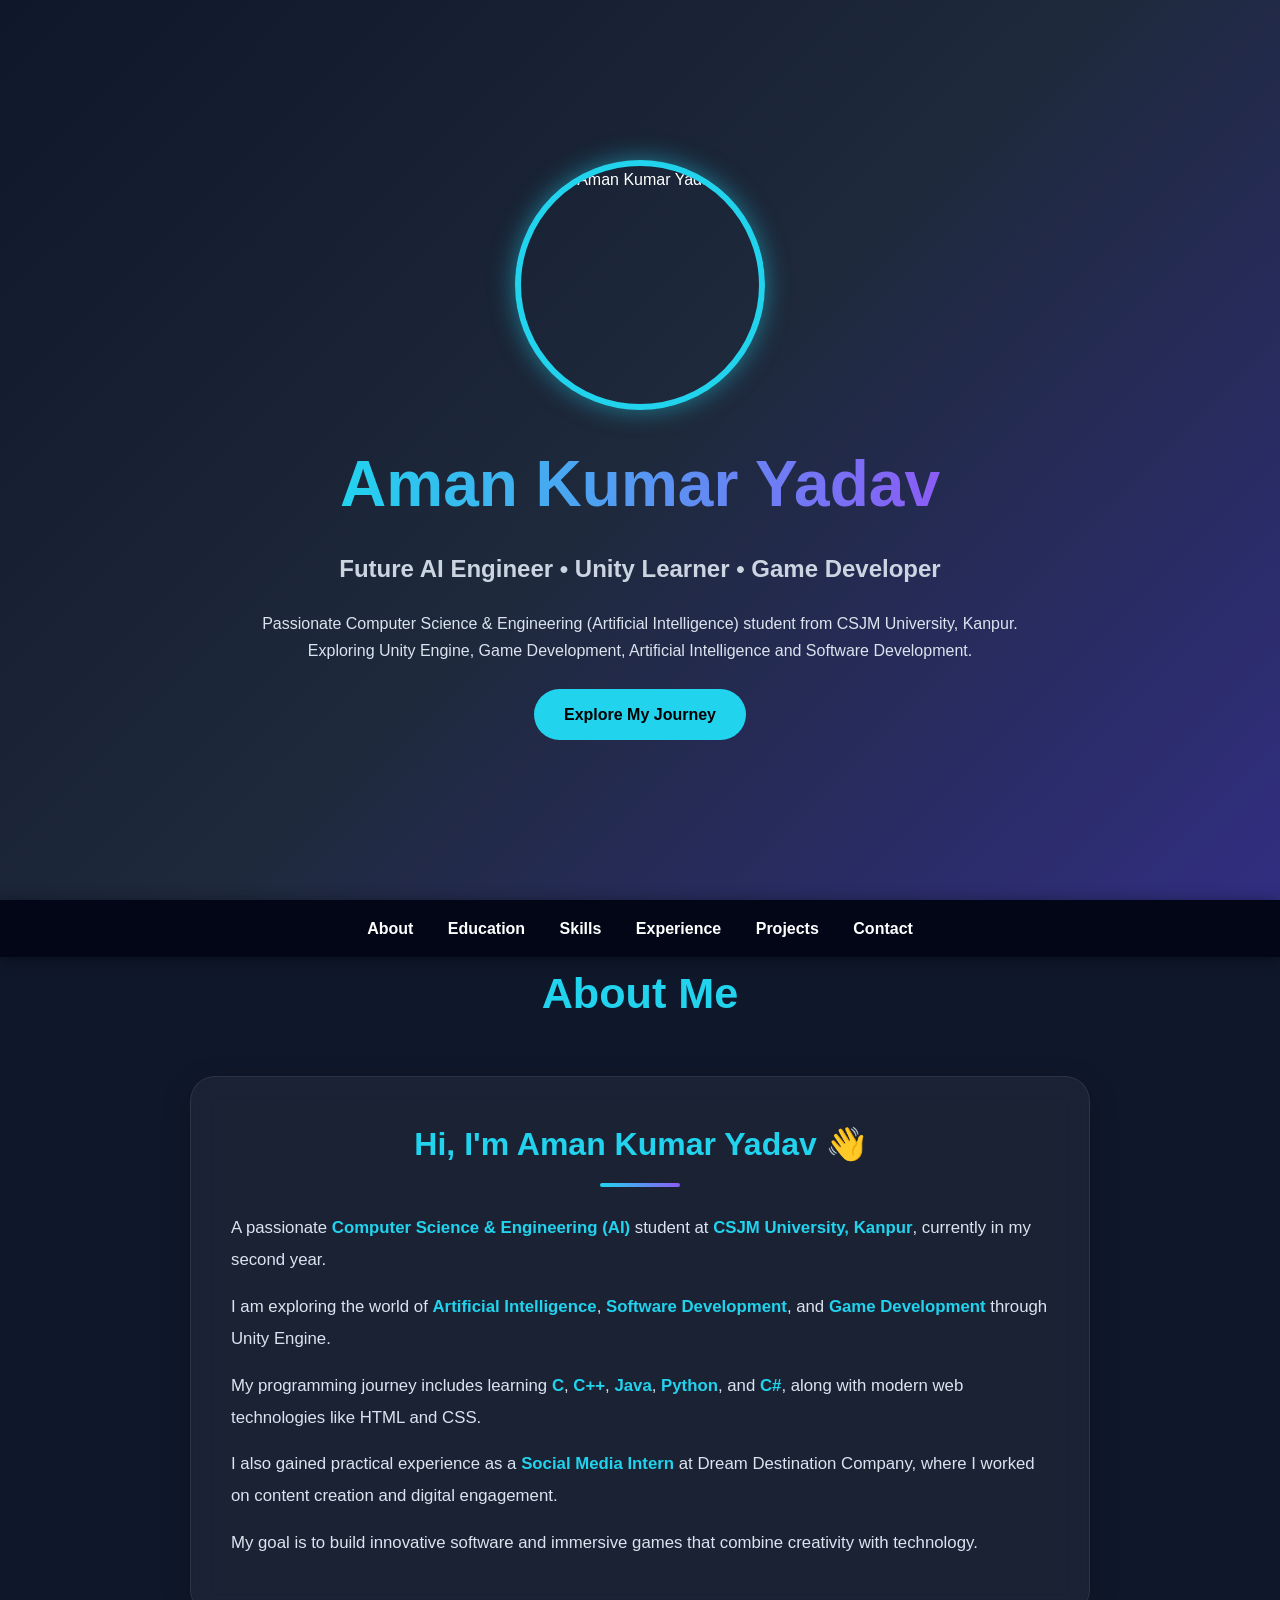
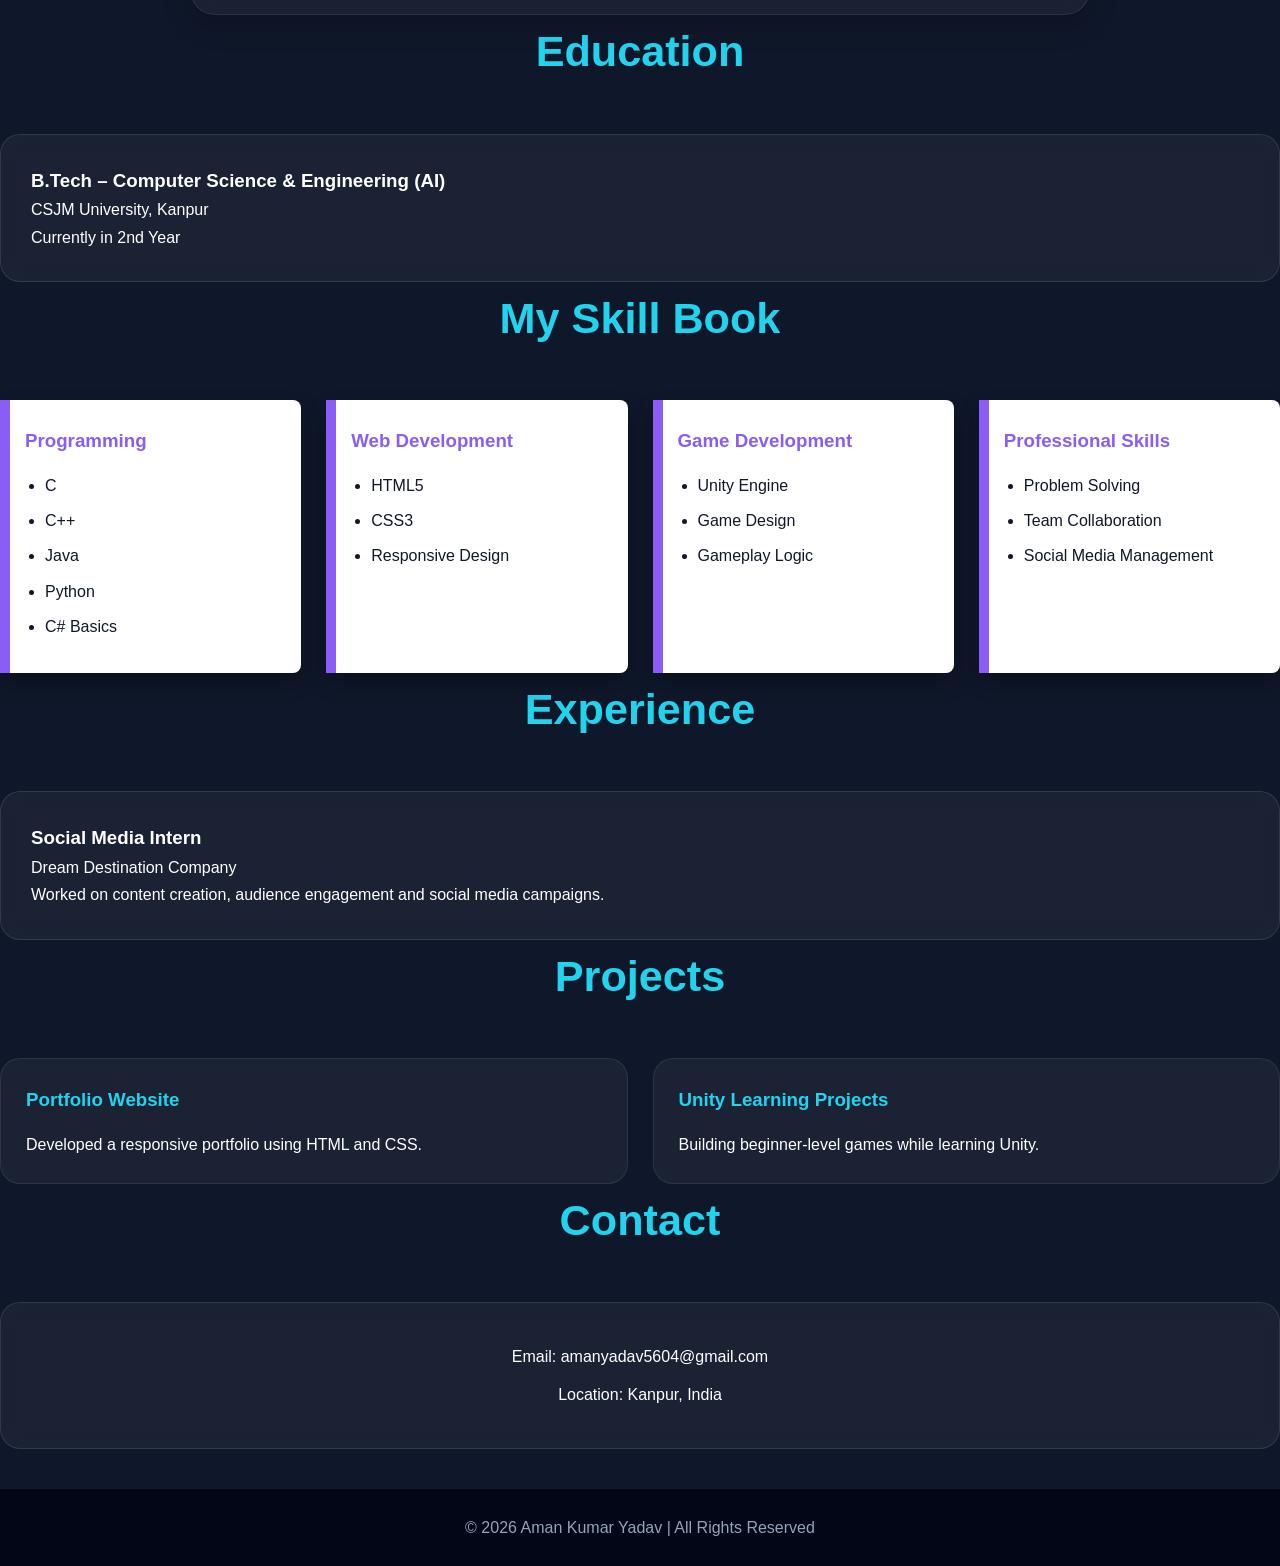
==== portfolio/index.html @ ec4cdbb6 "Add files via upload" ====
<!DOCTYPE html>
<html lang="en">
<head>
<meta charset="UTF-8">
<meta name="viewport" content="width=device-width, initial-scale=1.0">
<title>Aman Kumar Yadav | Portfolio</title>
<link rel="stylesheet" href="style.css">
</head>

<body>

<header class="hero">

<img src="myphoto.jpg" alt="Aman Kumar Yadav" class="profile">

<h1>Aman Kumar Yadav</h1>

<h2>Future AI Engineer • Unity Learner • Game Developer</h2>

<p>
Passionate Computer Science & Engineering (Artificial Intelligence)
student from CSJM University, Kanpur. Exploring Unity Engine,
Game Development, Artificial Intelligence and Software Development.
</p>

<a href="#about" class="btn">Explore My Journey</a>

</header>

<nav>
<a href="#about">About</a>
<a href="#education">Education</a>
<a href="#skills">Skills</a>
<a href="#experience">Experience</a>
<a href="#projects">Projects</a>
<a href="#contact">Contact</a>
</nav>


<section id="about">

    <h2 class="section-title">About Me</h2>

    <div class="about-card">

        <h3>Hi, I'm Aman Kumar Yadav 👋</h3>

        <p>
            A passionate <span>Computer Science & Engineering (AI)</span>
            student at <span>CSJM University, Kanpur</span>, currently in
            my second year.
        </p>

        <p>
            I am exploring the world of <span>Artificial Intelligence</span>,
            <span>Software Development</span>, and
            <span>Game Development</span> through Unity Engine.
        </p>

        <p>
            My programming journey includes learning
            <span>C</span>, <span>C++</span>, <span>Java</span>,
            <span>Python</span>, and <span>C#</span>, along with
            modern web technologies like HTML and CSS.
        </p>

        <p>
            I also gained practical experience as a
            <span>Social Media Intern</span> at Dream Destination Company,
            where I worked on content creation and digital engagement.
        </p>

        <p>
            My goal is to build innovative software and immersive games that
            combine creativity with technology.
        </p>

    </div>

</section>

<section id="education">
<h2 class="section-title">Education</h2>

<div class="card">
<h3>B.Tech – Computer Science & Engineering (AI)</h3>
<p>CSJM University, Kanpur</p>
<p>Currently in 2nd Year</p>
</div>
</section>

<section id="skills">
<h2 class="section-title">My Skill Book</h2>

<div class="book">

<div class="page">
<h3>Programming</h3>
<ul>
<li>C</li>
<li>C++</li>
<li>Java</li>
<li>Python</li>
<li>C# Basics</li>
</ul>
</div>

<div class="page">
<h3>Web Development</h3>
<ul>
<li>HTML5</li>
<li>CSS3</li>
<li>Responsive Design</li>
</ul>
</div>

<div class="page">
<h3>Game Development</h3>
<ul>
<li>Unity Engine</li>
<li>Game Design</li>
<li>Gameplay Logic</li>
</ul>
</div>

<div class="page">
<h3>Professional Skills</h3>
<ul>
<li>Problem Solving</li>
<li>Team Collaboration</li>
<li>Social Media Management</li>
</ul>
</div>

</div>
</section>

<section id="experience">
<h2 class="section-title">Experience</h2>

<div class="card">
<h3>Social Media Intern</h3>
<p>
Dream Destination Company<br>
Worked on content creation, audience engagement and social media campaigns.
</p>
</div>
</section>

<section id="projects">
<h2 class="section-title">Projects</h2>

<div class="project-grid">

<div class="project-card">
<h3>Portfolio Website</h3>
<p>Developed a responsive portfolio using HTML and CSS.</p>
</div>

<div class="project-card">
<h3>Unity Learning Projects</h3>
<p>Building beginner-level games while learning Unity.</p>
</div>

</div>
</section>

<section id="contact">
<h2 class="section-title">Contact</h2>

<div class="card">
<p>Email: amanyadav5604@gmail.com</p>
<p>Location: Kanpur, India</p>
</div>
</section>

<footer>
<p>© 2026 Aman Kumar Yadav | All Rights Reserved</p>
</footer>

</body>
</html>
---- portfolio/style.css ----
*{
margin:0;
padding:0;
box-sizing:border-box;
scroll-behavior:smooth;
}

body{
font-family:'Segoe UI',sans-serif;
background:#0f172a;
color:white;
line-height:1.7;
overflow-x:hidden;
}

/* HERO SECTION */

.hero{
min-height:100vh;
display:flex;
flex-direction:column;
justify-content:center;
align-items:center;
text-align:center;
padding:30px;
background:linear-gradient(135deg,#0f172a,#1e293b,#312e81);
}

.profile{
width:250px;
height:250px;
border-radius:50%;
object-fit:cover;
border:6px solid #22d3ee;
box-shadow:0 0 25px rgba(34,211,238,.5);
transition:.5s;
cursor:pointer;
}

.profile:hover{
transform:scale(1.12);
box-shadow:
0 0 40px #22d3ee,
0 0 80px #8b5cf6;
}

.hero h1{
font-size:4rem;
margin-top:20px;
background:linear-gradient(to right,#22d3ee,#8b5cf6);
-webkit-background-clip:text;
-webkit-text-fill-color:transparent;
}

.hero h2{
margin-top:10px;
color:#cbd5e1;
}

.hero p{
max-width:800px;
margin-top:20px;
color:#dbe4ee;
}

.btn{
margin-top:25px;
padding:12px 30px;
background:#22d3ee;
color:black;
text-decoration:none;
border-radius:30px;
font-weight:bold;
transition:.3s;
}

.btn:hover{
background:#8b5cf6;
color:white;
transform:translateY(-3px);
}

/* NAVIGATION */

nav{
position:sticky;
top:0;
background:#020617;
padding:15px;
text-align:center;
z-index:1000;
box-shadow:0 2px 15px rgba(0,0,0,.4);
}

nav a{
color:white;
text-decoration:none;
margin:0 15px;
font-weight:bold;
transition:.3s;
}

nav a:hover

/* SECTIONS */

section{
padding:80px 10%;
}

.section-title{
text-align:center;
font-size:2.7rem;
margin-bottom:45px;
color:#22d3ee;
}

/* ABOUT SECTION */

.about-card{
max-width:900px;
margin:auto;
background:rgba(255,255,255,0.05);
backdrop-filter:blur(12px);
border:1px solid rgba(255,255,255,0.08);
padding:40px;
border-radius:25px;
box-shadow:0 8px 30px rgba(0,0,0,.2);
transition:.4s;
}

.about-card:hover{
transform:translateY(-8px);
box-shadow:0 0 35px rgba(34,211,238,.25);
}

.about-card h3{
color:#22d3ee;
margin-bottom:25px;
font-size:2rem;
text-align:center;
}

.about-card h3::after{
content:"";
display:block;
width:80px;
height:4px;
background:linear-gradient(to right,#22d3ee,#8b5cf6);
margin:12px auto;
border-radius:10px;
}

.about-card p{
color:#dbe4ee;
font-size:1.05rem;
margin-bottom:15px;
line-height:1.9;
}

.about-card span{
color:#22d3ee;
font-weight:600;
}

/* GENERAL CARDS */

.card{
background:rgba(255,255,255,.05);
padding:30px;
border-radius:20px;
backdrop-filter:blur(10px);
border:1px solid rgba(255,255,255,.1);
transition:.4s;
}

.card:hover{
transform:translateY(-8px);
box-shadow:0 0 25px rgba(34,211,238,.4);
}

/* BOOK SKILLS */

.book{
display:grid;
grid-template-columns:repeat(auto-fit,minmax(250px,1fr));
gap:25px;
}

.page{
background:#ffffff;
color:#111827;
padding:25px;
border-radius:8px;
position:relative;
transition:.4s;
box-shadow:0 10px 20px rgba(0,0,0,.3);
}

.page::before{
content:"";
position:absolute;
left:0;
top:0;
height:100%;
width:10px;
background:#8b5cf6;
}

.page:hover{
transform:rotate(-2deg) scale(1.05);
}

.page h3{
color:#8b5cf6;
margin-bottom:15px;
}

.page ul{
padding-left:20px;
}

.page li{
margin-bottom:8px;
}

/* PROJECTS */

.project-grid{
display:grid;
grid-template-columns:repeat(auto-fit,minmax(280px,1fr));
gap:25px;
}

.project-card{
background:rgba(255,255,255,.05);
padding:25px;
border-radius:20px;
transition:.4s;
border:1px solid rgba(255,255,255,.08);
}

.project-card:hover{
transform:translateY(-8px);
box-shadow:0 0 25px rgba(139,92,246,.5);
}

.project-card h3{
color:#22d3ee;
margin-bottom:15px;
}

/* CONTACT */

#contact .card{
text-align:center;
}

#contact p{
margin:10px 0;
}

/* FOOTER */

footer{
background:#020617;
text-align:center;
padding:25px;
margin-top:40px;
}

footer p{
color:#94a3b8;
}

/* RESPONSIVE */

@media(max-width:768px){

```
.hero h1{
    font-size:2.5rem;
}

.hero h2{
    font-size:1.1rem;
}

.profile{
    width:180px;
    height:180px;
}

.section-title{
    font-size:2rem;
}

nav a{
    display:inline-block;
    margin:8px;
}

.about-card{
    padding:25px;
}

.about-card h3{
    font-size:1.5rem;
}
```

}
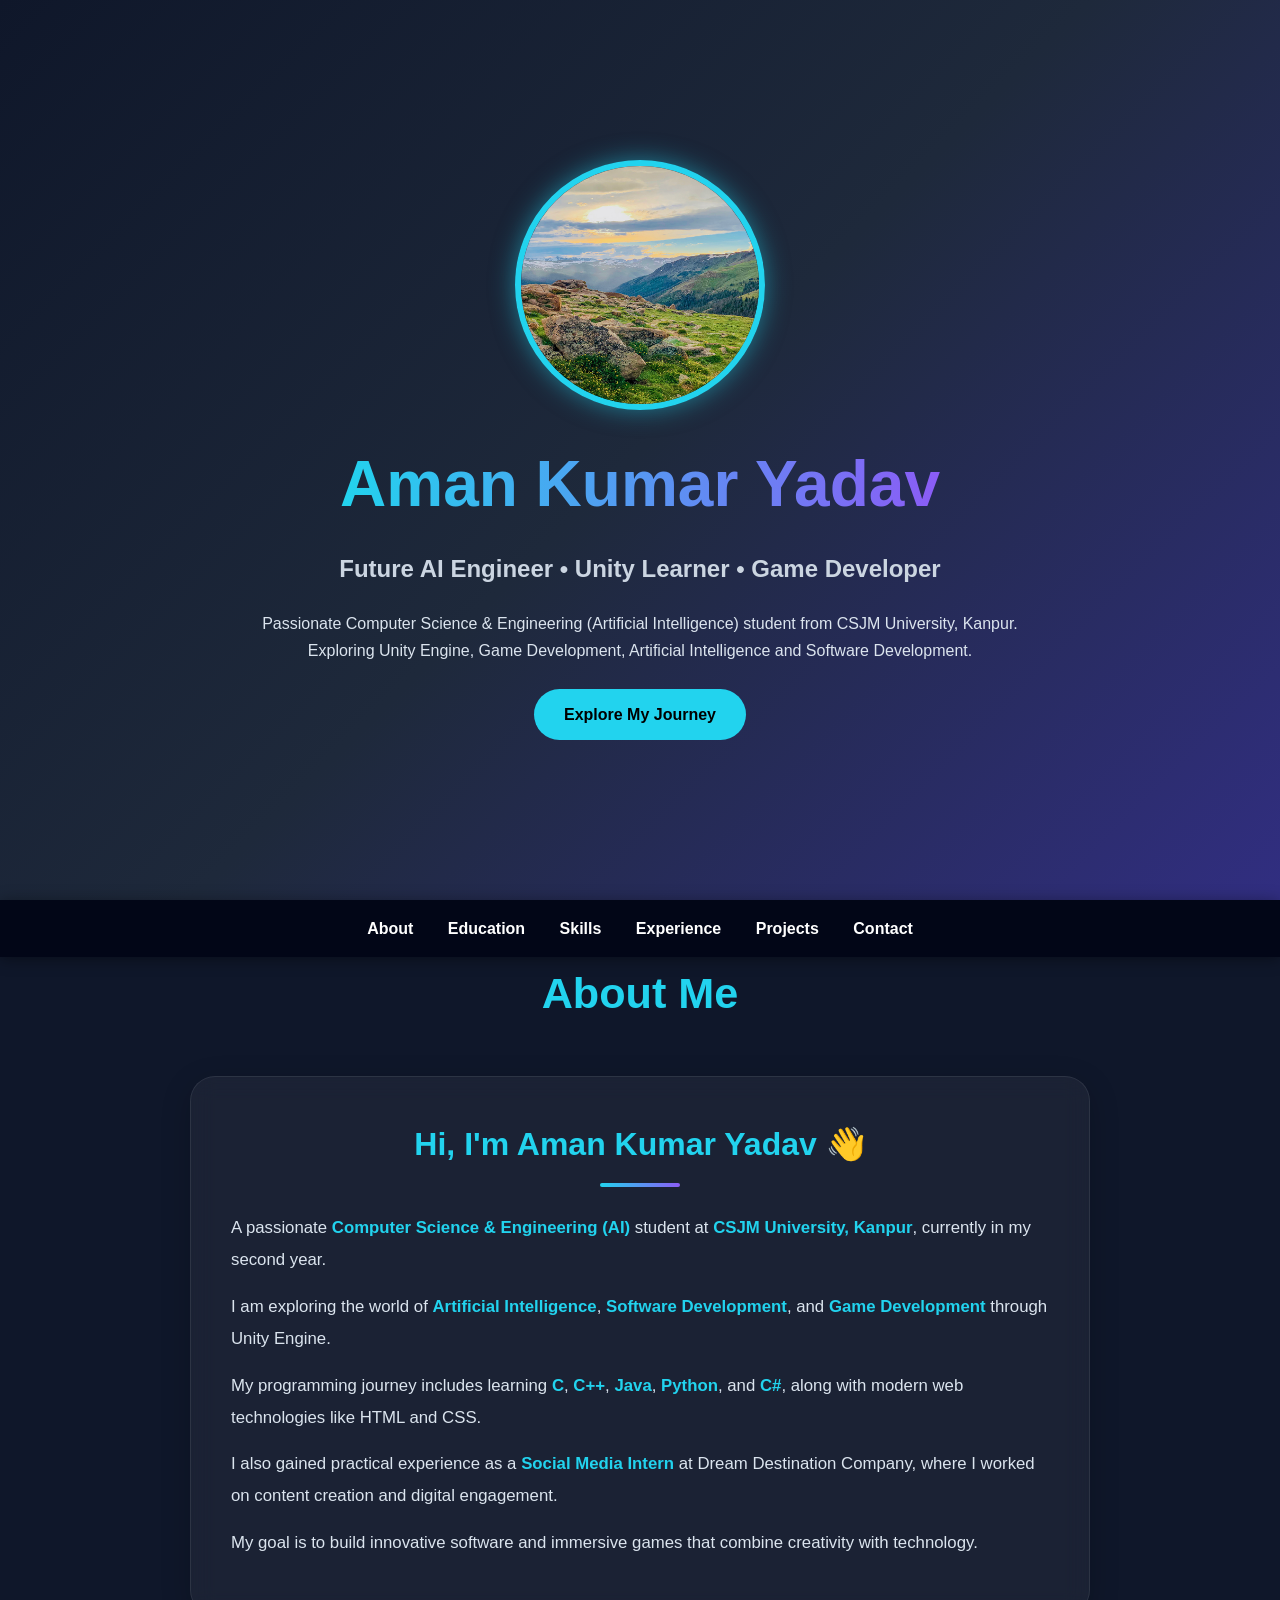
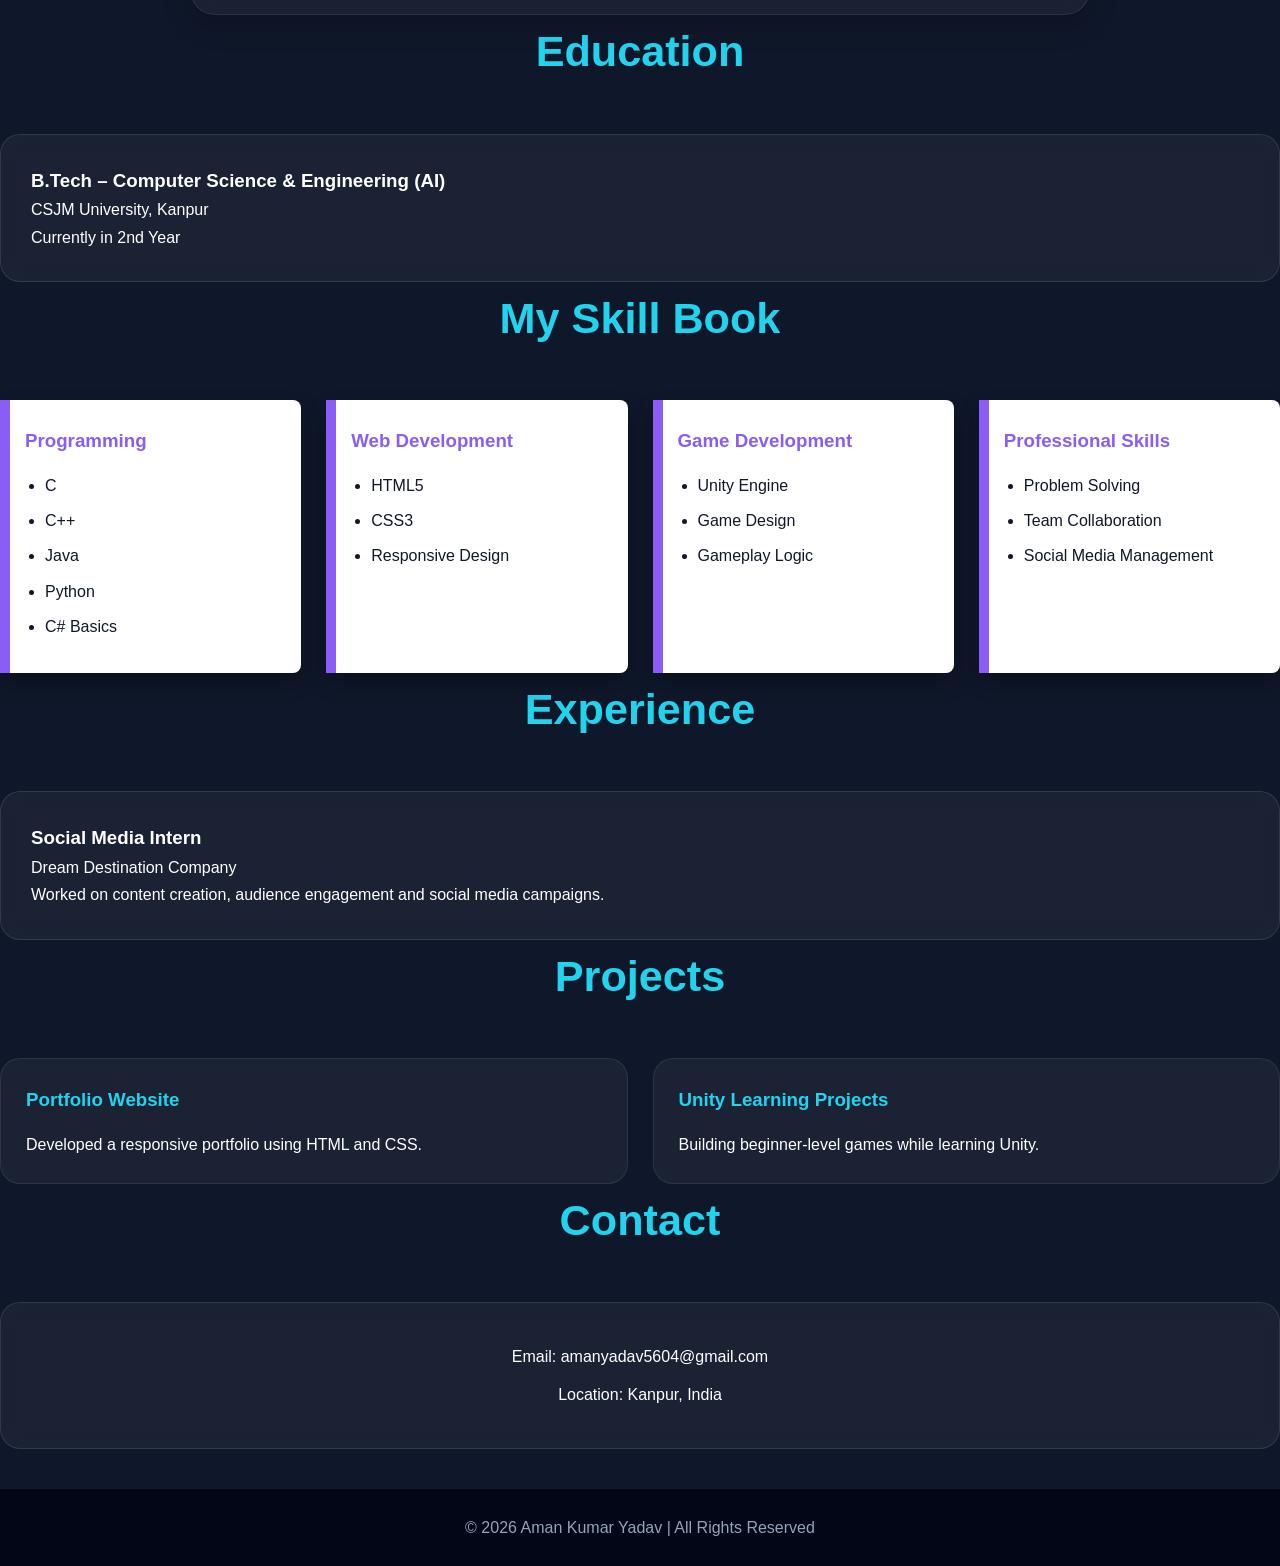
==== commit ceb94842: "i have change the photo" ====
--- a/portfolio/index.html
+++ b/portfolio/index.html
@@ -11,7 +11,7 @@
 
 <header class="hero">
 
-<img src="myphoto.jpg" alt="Aman Kumar Yadav" class="profile">
+<img src="7.jpg" alt="Aman Kumar Yadav" class="profile">
 
 <h1>Aman Kumar Yadav</h1>
 
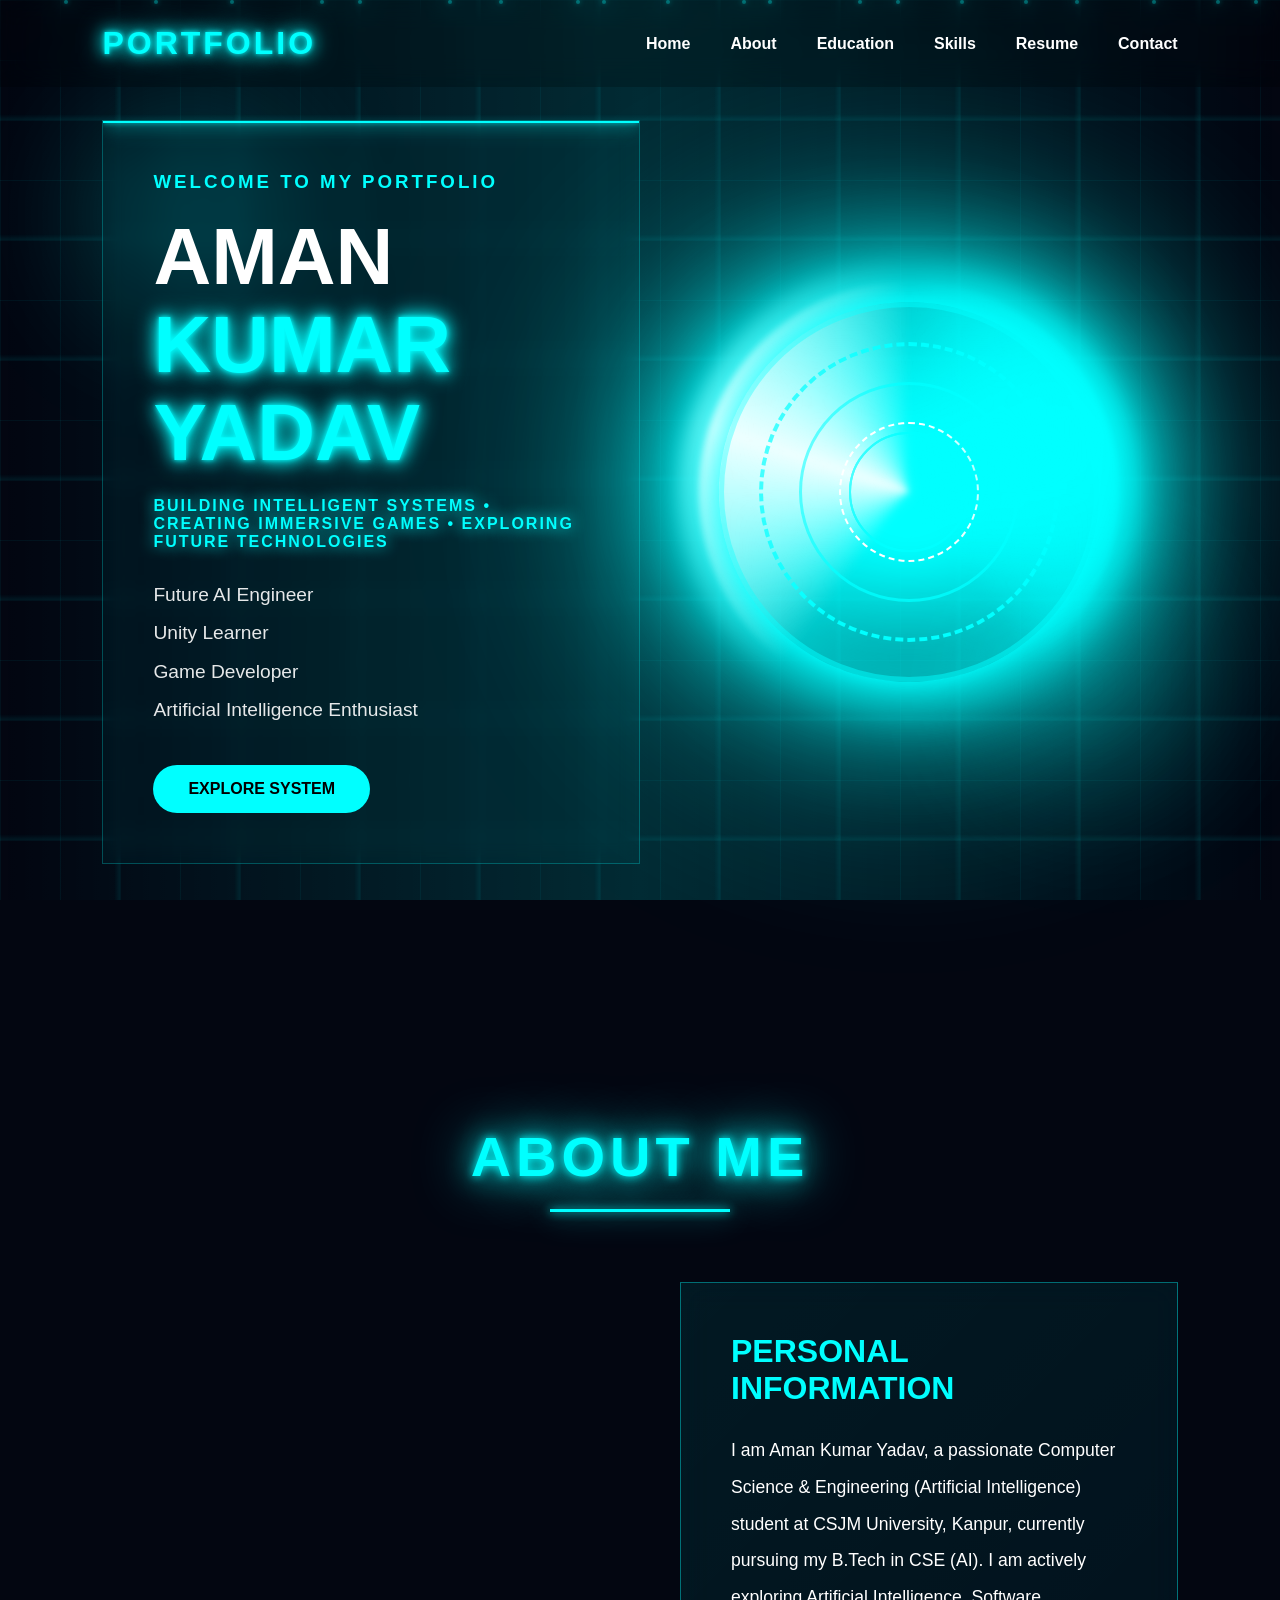
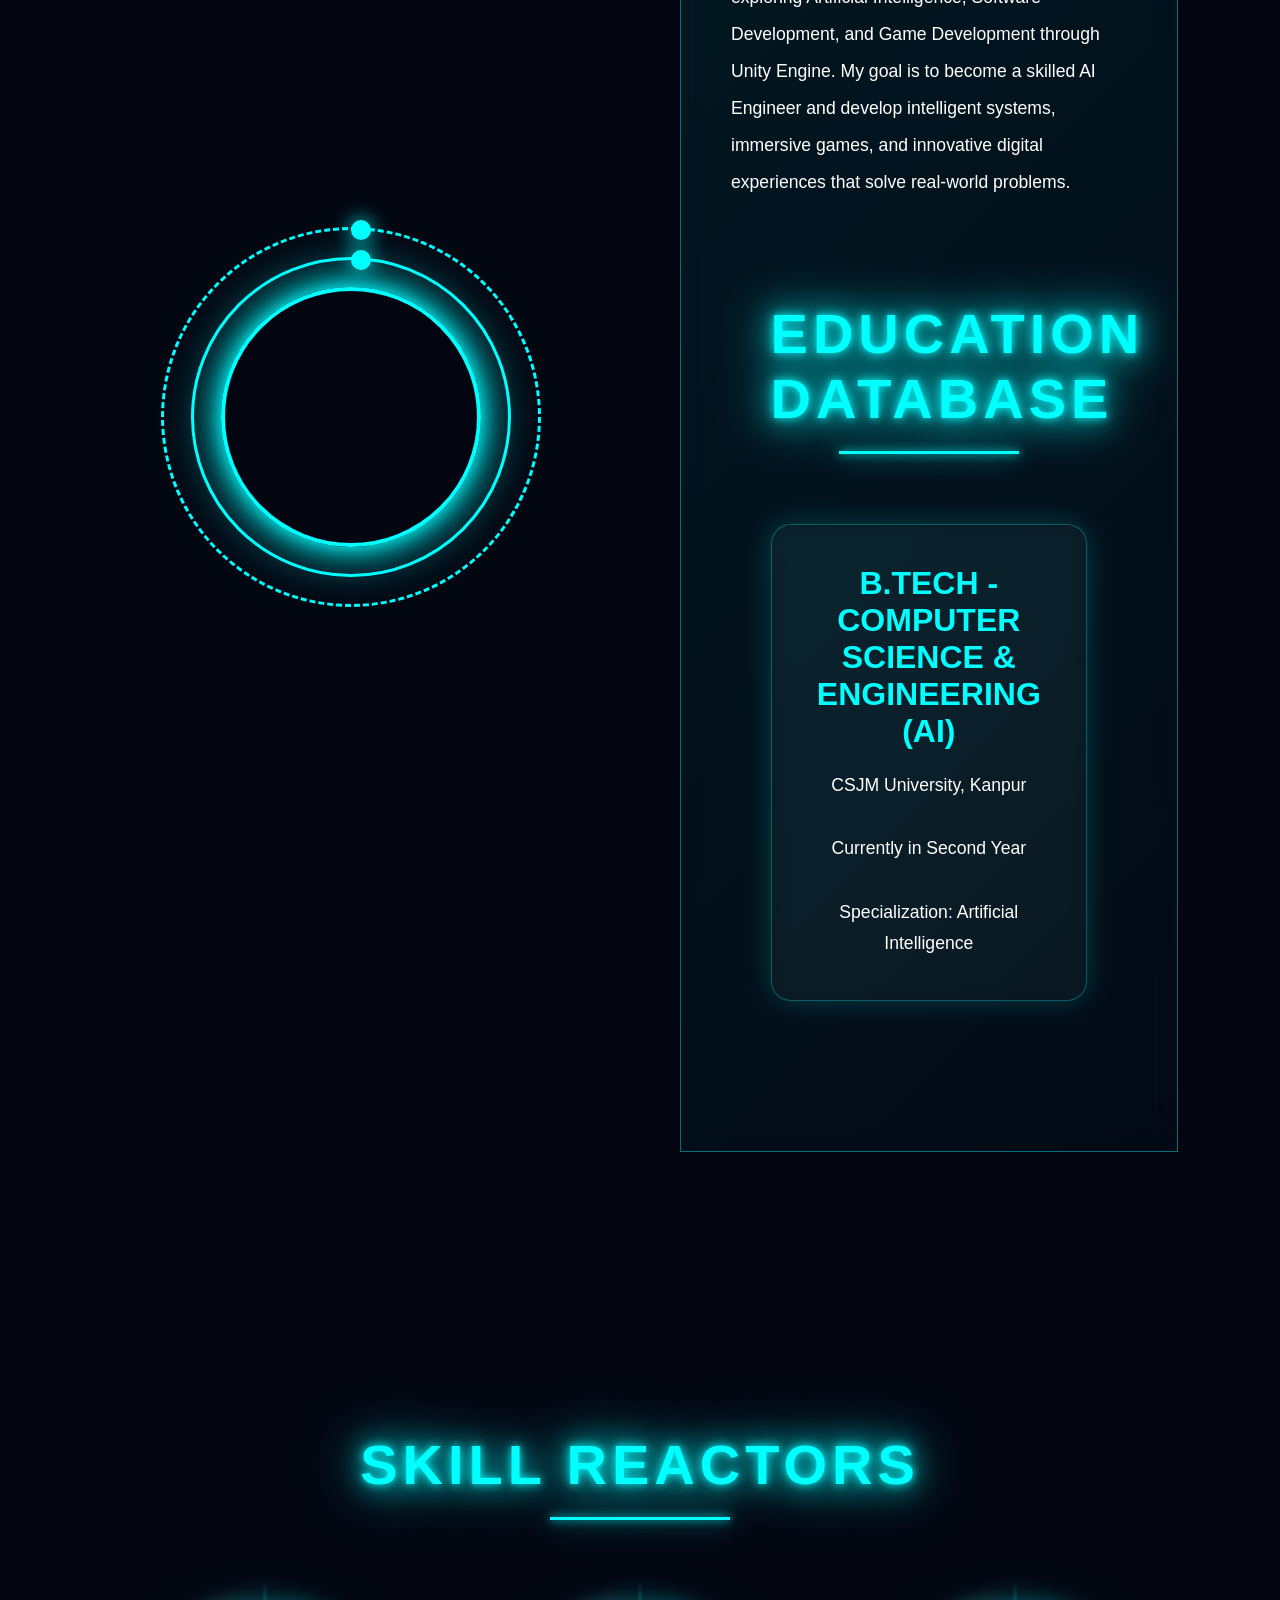
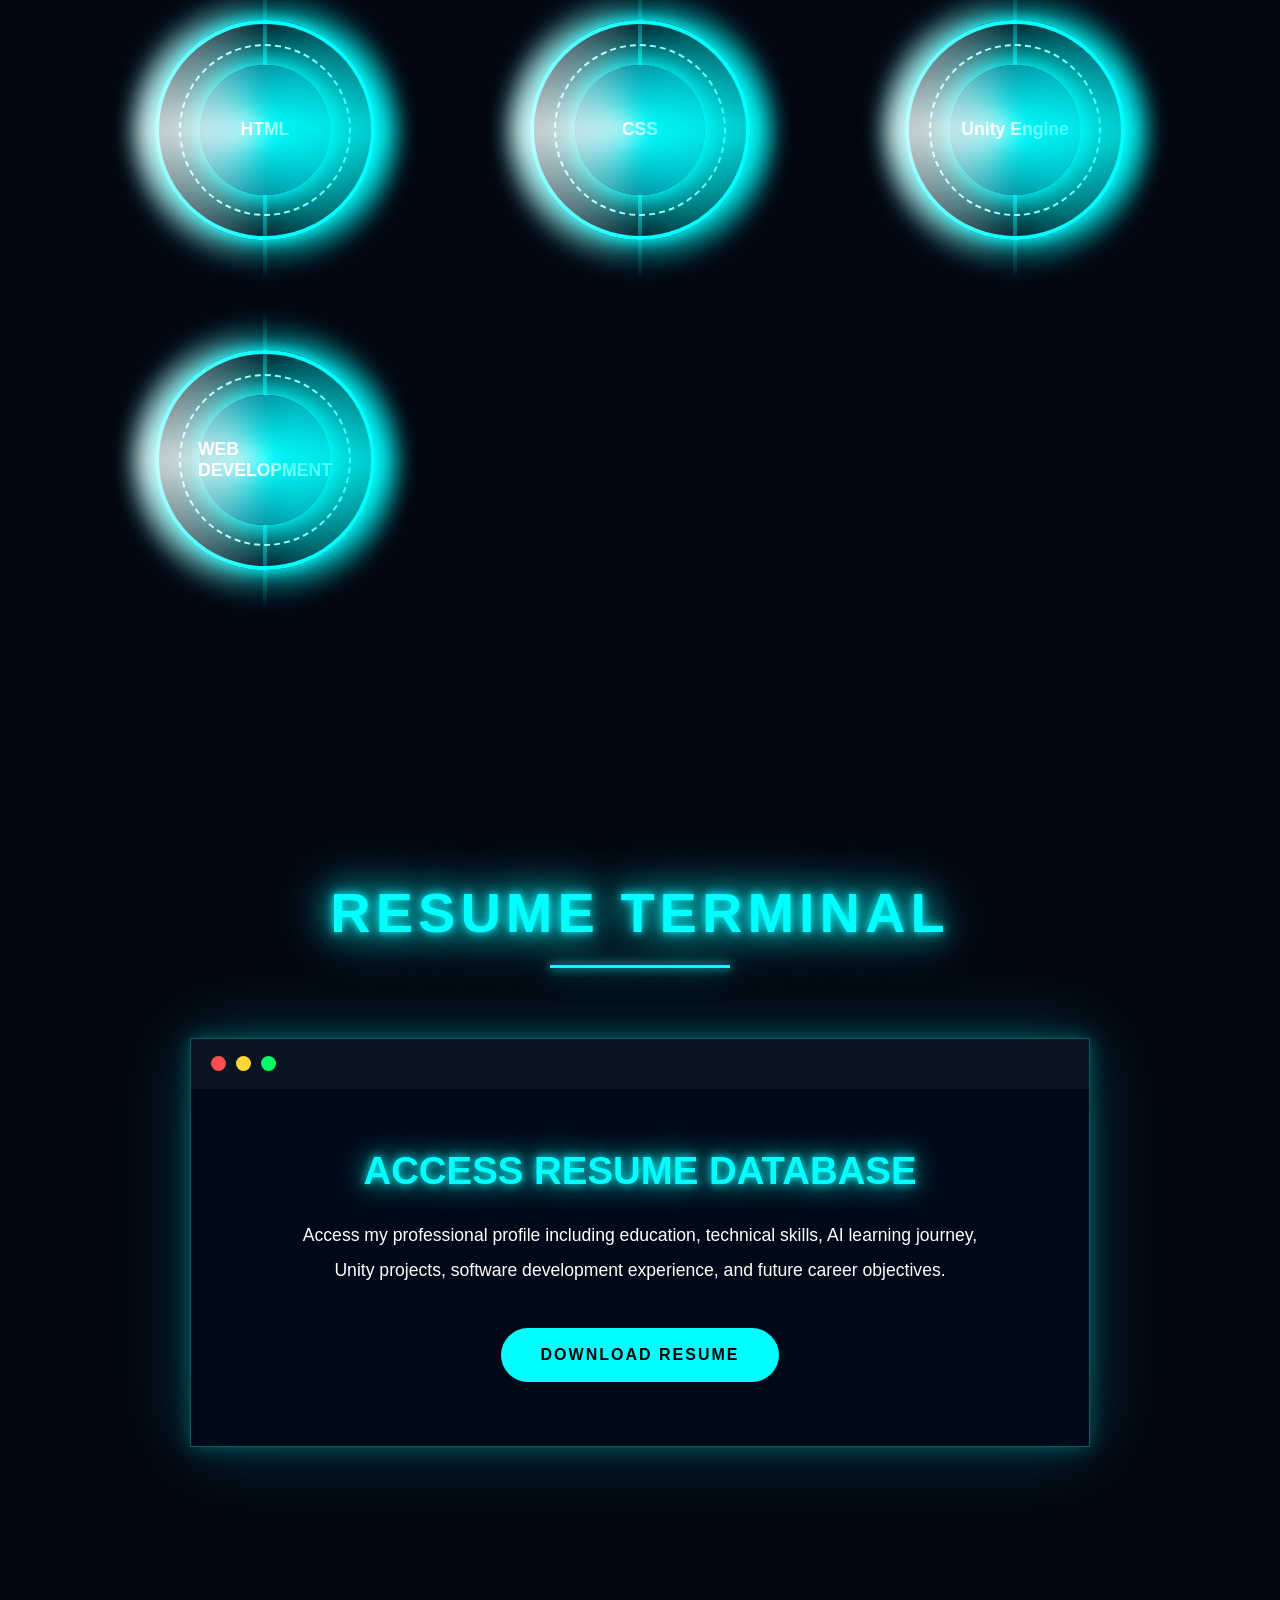
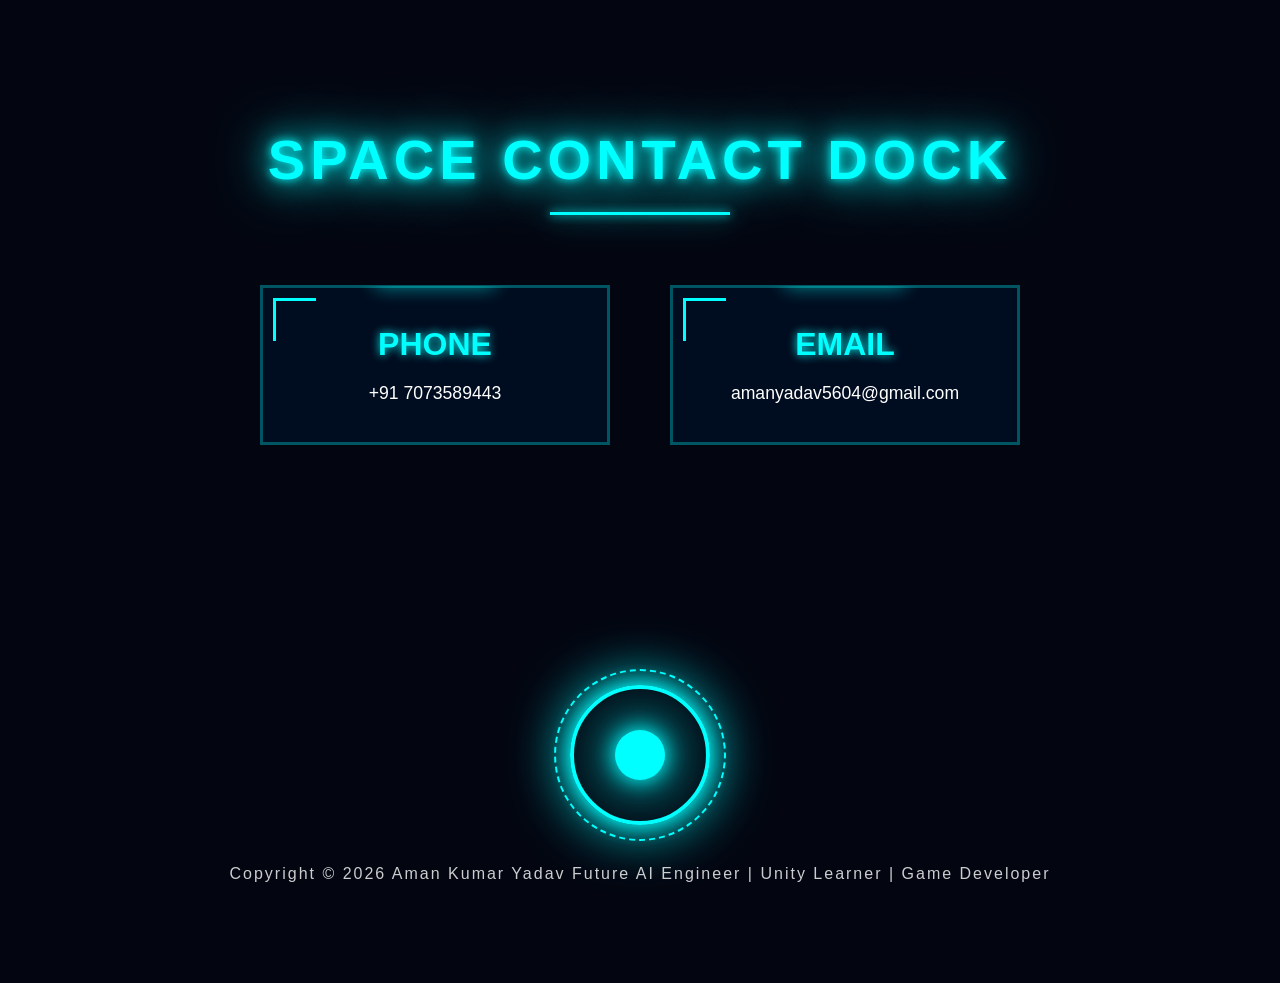
==== commit 0c21a2ed: "Add files via upload" ====
--- a/portfolio/index.html
+++ b/portfolio/index.html
@@ -1,182 +1,411 @@
 <!DOCTYPE html>
 <html lang="en">
+
 <head>
 <meta charset="UTF-8">
 <meta name="viewport" content="width=device-width, initial-scale=1.0">
-<title>Aman Kumar Yadav | Portfolio</title>
+
+<title>Aman Kumar Yadav | Future AI Engineer</title>
+
 <link rel="stylesheet" href="style.css">
+
 </head>
 
 <body>
 
-<header class="hero">
-
-<img src="7.jpg" alt="Aman Kumar Yadav" class="profile">
-
-<h1>Aman Kumar Yadav</h1>
-
-<h2>Future AI Engineer • Unity Learner • Game Developer</h2>
+<!-- ========================= -->
+<!-- GLOBAL BACKGROUND SYSTEM -->
+<!-- ========================= -->
+
+<div class="grid-overlay"></div>
+<div class="circuit-layer"></div>
+<div class="energy-layer"></div>
+
+<!-- Floating Particles -->
+
+<div class="particles">
+
+<span></span>
+<span></span>
+<span></span>
+<span></span>
+<span></span>
+<span></span>
+<span></span>
+<span></span>
+<span></span>
+<span></span>
+
+<span></span>
+<span></span>
+<span></span>
+<span></span>
+<span></span>
+<span></span>
+<span></span>
+<span></span>
+<span></span>
+<span></span>
+
+</div>
+
+<!-- ========================= -->
+<!-- NAVIGATION -->
+<!-- ========================= -->
+
+<nav class="navbar">
+
+<div class="logo">
+
+PORTFOLIO
+
+</div>
+<ul>
+
+<li><a href="#home">Home</a></li>
+
+<li><a href="#about">About</a></li>
+
+<li><a href="#education">Education</a></li>
+
+<li><a href="#skills">Skills</a></li>
+
+<li><a href="#resume">Resume</a></li>
+
+<li><a href="#contact">Contact</a></li>
+
+</ul>
+
+</nav>
+
+<!-- ========================= -->
+<!-- HERO SECTION -->
+<!-- ========================= -->
+
+<section id="home" class="hero">
+
+<div class="hero-left">
+
+<div class="hud-box">
+
+<div class="hud-top-line"></div>
+
+<h3>WELCOME TO MY PORTFOLIO</h3>
+
+<h1>
+AMAN
+<span>KUMAR YADAV</span>
+</h1>
+<h2 class="hero-tagline">
+Building Intelligent Systems • Creating Immersive Games • Exploring Future Technologies
+</h2>
 
 <p>
-Passionate Computer Science & Engineering (Artificial Intelligence)
-student from CSJM University, Kanpur. Exploring Unity Engine,
-Game Development, Artificial Intelligence and Software Development.
+Future AI Engineer<br>
+Unity Learner<br>
+Game Developer<br>
+Artificial Intelligence Enthusiast
 </p>
 
-<a href="#about" class="btn">Explore My Journey</a>
-
-</header>
-
-<nav>
-<a href="#about">About</a>
-<a href="#education">Education</a>
-<a href="#skills">Skills</a>
-<a href="#experience">Experience</a>
-<a href="#projects">Projects</a>
-<a href="#contact">Contact</a>
-</nav>
-
-
-<section id="about">
-
-    <h2 class="section-title">About Me</h2>
-
-    <div class="about-card">
-
-        <h3>Hi, I'm Aman Kumar Yadav 👋</h3>
+<a href="#about" class="explore-btn">
+
+EXPLORE SYSTEM
+
+</a>
+
+</div>
+
+</div>
+
+<div class="hero-right">
+
+<!-- ARC REACTOR -->
+
+<div class="arc-reactor">
+
+<div class="outer-ring"></div>
+
+<div class="ring-two"></div>
+
+<div class="ring-three"></div>
+
+<div class="ring-four"></div>
+
+<div class="energy-core"></div>
+
+<div class="energy-pulse"></div>
+
+<div class="energy-pulse pulse2"></div>
+
+<div class="energy-pulse pulse3"></div>
+
+</div>
+
+</div>
+
+</section>
+
+<!-- ========================= -->
+<!-- ABOUT SECTION -->
+<!-- ========================= -->
+
+<section id="about" class="about-section">
+
+<div class="section-heading">
+
+<h2>ABOUT ME</h2>
+
+<div class="heading-line"></div>
+
+</div>
+
+<div class="about-container">
+
+<div class="about-left">
+
+<div class="profile-frame">
+
+<img src="images/profile.jpg" alt="Profile">
+
+<div class="profile-ring"></div>
+
+<div class="profile-ring ring2"></div>
+
+</div>
+
+</div>
+
+<div class="about-right">
+
+<div class="hologram-panel">
+
+<h3>PERSONAL INFORMATION</h3>
+
+<p>
+
+I am Aman Kumar Yadav, a passionate Computer Science
+& Engineering (Artificial Intelligence) student at
+CSJM University, Kanpur, currently pursuing my
+B.Tech in CSE (AI).
+
+I am actively exploring Artificial Intelligence,
+Software Development, and Game Development through
+Unity Engine.
+
+My goal is to become a skilled AI Engineer and
+develop intelligent systems, immersive games,
+and innovative digital experiences that solve
+real-world problems.
+
+</p>
+<section id="education" class="education-section">
+
+    <div class="section-heading">
+        <h2>EDUCATION DATABASE</h2>
+        <div class="heading-line"></div>
+    </div>
+
+    <div class="hologram-panel">
+
+        <h3>B.TECH - COMPUTER SCIENCE & ENGINEERING (AI)</h3>
 
         <p>
-            A passionate <span>Computer Science & Engineering (AI)</span>
-            student at <span>CSJM University, Kanpur</span>, currently in
-            my second year.
+            CSJM University, Kanpur
+            <br><br>
+            Currently in Second Year
+            <br><br>
+            Specialization:
+            Artificial Intelligence
         </p>
 
-        <p>
-            I am exploring the world of <span>Artificial Intelligence</span>,
-            <span>Software Development</span>, and
-            <span>Game Development</span> through Unity Engine.
-        </p>
-
-        <p>
-            My programming journey includes learning
-            <span>C</span>, <span>C++</span>, <span>Java</span>,
-            <span>Python</span>, and <span>C#</span>, along with
-            modern web technologies like HTML and CSS.
-        </p>
-
-        <p>
-            I also gained practical experience as a
-            <span>Social Media Intern</span> at Dream Destination Company,
-            where I worked on content creation and digital engagement.
-        </p>
-
-        <p>
-            My goal is to build innovative software and immersive games that
-            combine creativity with technology.
-        </p>
-
     </div>
 
 </section>
 
-<section id="education">
-<h2 class="section-title">Education</h2>
-
-<div class="card">
-<h3>B.Tech – Computer Science & Engineering (AI)</h3>
-<p>CSJM University, Kanpur</p>
-<p>Currently in 2nd Year</p>
-</div>
-</section>
-
-<section id="skills">
-<h2 class="section-title">My Skill Book</h2>
-
-<div class="book">
-
-<div class="page">
-<h3>Programming</h3>
-<ul>
-<li>C</li>
-<li>C++</li>
-<li>Java</li>
-<li>Python</li>
-<li>C# Basics</li>
-</ul>
-</div>
-
-<div class="page">
-<h3>Web Development</h3>
-<ul>
-<li>HTML5</li>
-<li>CSS3</li>
-<li>Responsive Design</li>
-</ul>
-</div>
-
-<div class="page">
-<h3>Game Development</h3>
-<ul>
-<li>Unity Engine</li>
-<li>Game Design</li>
-<li>Gameplay Logic</li>
-</ul>
-</div>
-
-<div class="page">
-<h3>Professional Skills</h3>
-<ul>
-<li>Problem Solving</li>
-<li>Team Collaboration</li>
-<li>Social Media Management</li>
-</ul>
-</div>
-
-</div>
-</section>
-
-<section id="experience">
-<h2 class="section-title">Experience</h2>
-
-<div class="card">
-<h3>Social Media Intern</h3>
+</div>
+
+</div>
+
+</div>
+
+</section>
+
+<!-- ========================= -->
+<!-- SKILLS SECTION -->
+<!-- ========================= -->
+
+<section id="skills" class="skills-section">
+
+<div class="section-heading">
+
+<h2>SKILL REACTORS</h2>
+
+<div class="heading-line"></div>
+
+</div>
+
+<div class="skills-grid">
+
+<div class="skill-reactor">
+
+<div class="skill-ring"></div>
+
+<div class="skill-core">
+
+HTML
+
+</div>
+
+</div>
+
+<div class="skill-reactor">
+
+<div class="skill-ring"></div>
+
+<div class="skill-core">
+
+CSS
+
+</div>
+
+</div>
+
+<div class="skill-reactor">
+
+<div class="skill-ring"></div>
+
+<div class="skill-core">
+
+Unity Engine
+
+</div>
+
+</div>
+
+<div class="skill-reactor">
+
+<div class="skill-ring"></div>
+
+<div class="skill-core">
+
+WEB DEVELOPMENT
+
+</div>
+
+</div>
+
+</div>
+
+</section>
+
+<!-- ========================= -->
+<!-- RESUME SECTION -->
+<!-- ========================= -->
+
+<section id="resume" class="resume-section">
+
+<div class="section-heading">
+
+<h2>RESUME TERMINAL</h2>
+
+<div class="heading-line"></div>
+
+</div>
+
+<div class="resume-terminal">
+
+<div class="terminal-header">
+
+<div class="dot red"></div>
+
+<div class="dot yellow"></div>
+
+<div class="dot green"></div>
+
+</div>
+
+<div class="terminal-body">
+
+<h3>ACCESS RESUME DATABASE</h3>
+
 <p>
-Dream Destination Company<br>
-Worked on content creation, audience engagement and social media campaigns.
+
+Access my professional profile including
+education, technical skills, AI learning journey,
+Unity projects, software development experience,
+and future career objectives.
+
 </p>
-</div>
-</section>
-
-<section id="projects">
-<h2 class="section-title">Projects</h2>
-
-<div class="project-grid">
-
-<div class="project-card">
-<h3>Portfolio Website</h3>
-<p>Developed a responsive portfolio using HTML and CSS.</p>
-</div>
-
-<div class="project-card">
-<h3>Unity Learning Projects</h3>
-<p>Building beginner-level games while learning Unity.</p>
-</div>
-
-</div>
-</section>
-
-<section id="contact">
-<h2 class="section-title">Contact</h2>
-
-<div class="card">
-<p>Email: amanyadav5604@gmail.com</p>
-<p>Location: Kanpur, India</p>
-</div>
-</section>
+
+<a href="Aman Kumar Yadav.pdf"
+download
+class="download-btn">
+
+DOWNLOAD RESUME
+
+</a>
+
+</div>
+
+</div>
+
+</section>
+
+<!-- ========================= -->
+<!-- CONTACT SECTION -->
+<!-- ========================= -->
+
+<section id="contact" class="contact-section">
+
+<div class="section-heading">
+
+<h2>SPACE CONTACT DOCK</h2>
+
+<div class="heading-line"></div>
+
+</div>
+
+<div class="contact-container">
+
+<div class="contact-card">
+
+<div class="beam"></div>
+
+<h3>PHONE</h3>
+
+<p>+91 7073589443</p>
+
+</div>
+
+<div class="contact-card">
+
+<div class="beam"></div>
+
+<h3>EMAIL</h3>
+
+<p>amanyadav5604@gmail.com</p>
+
+</div>
+
+</div>
+
+</section>
+
+<!-- ========================= -->
+<!-- FOOTER -->
+<!-- ========================= -->
 
 <footer>
-<p>© 2026 Aman Kumar Yadav | All Rights Reserved</p>
+
+<div class="footer-reactor"></div>
+<p>
+   Copyright © 2026 Aman Kumar Yadav
+Future AI Engineer | Unity Learner | Game Developer
+</p>
+
+
 </footer>
 
 </body>
+
 </html>
--- a/portfolio/style.css
+++ b/portfolio/style.css
@@ -1,312 +1,1991 @@
+/* =======================================================
+   PREMIUM FUTURISTIC PORTFOLIO
+   PART 2 - CORE SYSTEM
+   ======================================================= */
+
+/* =====================
+   RESET
+===================== */
+
 *{
 margin:0;
 padding:0;
 box-sizing:border-box;
+}
+
+html{
 scroll-behavior:smooth;
 }
 
 body{
-font-family:'Segoe UI',sans-serif;
-background:#0f172a;
+font-family:"Segoe UI",sans-serif;
+background:#030611;
 color:white;
-line-height:1.7;
 overflow-x:hidden;
-}
-
-/* HERO SECTION */
+min-height:100vh;
+position:relative;
+}
+
+/* =====================
+   ROOT COLORS
+===================== */
+
+:root{
+
+--neon:#00ffff;
+--neon2:#00c8ff;
+--dark:#030611;
+--dark2:#071224;
+--dark3:#0c1830;
+
+--glow:
+0 0 5px #00ffff,
+0 0 15px #00ffff,
+0 0 25px #00ffff;
+
+}
+
+/* =====================
+   GRID OVERLAY
+===================== */
+
+.grid-overlay{
+
+position:fixed;
+inset:0;
+
+background-image:
+
+linear-gradient(
+rgba(0,255,255,.05) 1px,
+transparent 1px
+),
+
+linear-gradient(
+90deg,
+rgba(0,255,255,.05) 1px,
+transparent 1px
+);
+
+background-size:60px 60px;
+
+z-index:-10;
+
+animation:gridMove 12s linear infinite;
+}
+
+@keyframes gridMove{
+
+0%{
+transform:translateY(0);
+}
+
+100%{
+transform:translateY(60px);
+}
+
+}
+
+/* =====================
+   CIRCUIT LAYER
+===================== */
+
+.circuit-layer{
+
+position:fixed;
+inset:0;
+
+background:
+
+linear-gradient(
+90deg,
+transparent 95%,
+rgba(0,255,255,.08) 100%
+),
+
+linear-gradient(
+180deg,
+transparent 95%,
+rgba(0,255,255,.08) 100%
+);
+
+background-size:120px 120px;
+
+z-index:-9;
+
+animation:circuitMove 15s linear infinite;
+}
+
+@keyframes circuitMove{
+
+0%{
+transform:translateX(0);
+}
+
+100%{
+transform:translateX(120px);
+}
+
+}
+
+/* =====================
+   ENERGY FLOW
+===================== */
+
+.energy-layer{
+
+position:fixed;
+inset:0;
+
+background:
+
+linear-gradient(
+90deg,
+transparent,
+rgba(0,255,255,.15),
+transparent
+);
+
+animation:energyFlow 4s linear infinite;
+
+z-index:-8;
+}
+
+@keyframes energyFlow{
+
+0%{
+transform:translateX(-100%);
+}
+
+100%{
+transform:translateX(100%);
+}
+
+}
+
+/* =====================
+   FLOATING PARTICLES
+===================== */
+
+.particles{
+
+position:fixed;
+width:100%;
+height:100%;
+
+pointer-events:none;
+
+z-index:-7;
+}
+
+.particles span{
+
+position:absolute;
+
+width:4px;
+height:4px;
+
+background:cyan;
+
+border-radius:50%;
+
+box-shadow:var(--glow);
+
+animation:floatParticle 15s linear infinite;
+}
+
+/* particle positions */
+
+.particles span:nth-child(1){
+left:5%;
+animation-duration:8s;
+}
+
+.particles span:nth-child(2){
+left:12%;
+animation-duration:12s;
+}
+
+.particles span:nth-child(3){
+left:18%;
+animation-duration:10s;
+}
+
+.particles span:nth-child(4){
+left:25%;
+animation-duration:16s;
+}
+
+.particles span:nth-child(5){
+left:35%;
+animation-duration:13s;
+}
+
+.particles span:nth-child(6){
+left:45%;
+animation-duration:11s;
+}
+
+.particles span:nth-child(7){
+left:52%;
+animation-duration:17s;
+}
+
+.particles span:nth-child(8){
+left:60%;
+animation-duration:14s;
+}
+
+.particles span:nth-child(9){
+left:70%;
+animation-duration:9s;
+}
+
+.particles span:nth-child(10){
+left:80%;
+animation-duration:15s;
+}
+
+.particles span:nth-child(11){
+left:90%;
+animation-duration:12s;
+}
+
+.particles span:nth-child(12){
+left:95%;
+animation-duration:10s;
+}
+
+.particles span:nth-child(13){
+left:28%;
+animation-duration:8s;
+}
+
+.particles span:nth-child(14){
+left:39%;
+animation-duration:13s;
+}
+
+.particles span:nth-child(15){
+left:47%;
+animation-duration:14s;
+}
+
+.particles span:nth-child(16){
+left:58%;
+animation-duration:11s;
+}
+
+.particles span:nth-child(17){
+left:67%;
+animation-duration:18s;
+}
+
+.particles span:nth-child(18){
+left:75%;
+animation-duration:12s;
+}
+
+.particles span:nth-child(19){
+left:84%;
+animation-duration:9s;
+}
+
+.particles span:nth-child(20){
+left:98%;
+animation-duration:16s;
+}
+
+@keyframes floatParticle{
+
+0%{
+transform:
+translateY(110vh)
+translateX(0px);
+
+opacity:0;
+}
+
+20%{
+opacity:1;
+}
+
+80%{
+opacity:1;
+}
+
+100%{
+transform:
+translateY(-10vh)
+translateX(50px);
+
+opacity:0;
+}
+
+}
+
+/* =====================
+   NAVIGATION
+===================== */
+
+.navbar{
+
+position:fixed;
+top:0;
+left:0;
+
+width:100%;
+
+padding:25px 8%;
+
+display:flex;
+justify-content:space-between;
+align-items:center;
+
+background:
+rgba(0,0,0,.2);
+
+backdrop-filter:blur(15px);
+
+z-index:999;
+}
+
+.logo{
+
+font-size:2rem;
+font-weight:700;
+letter-spacing:3px;
+
+color:var(--neon);
+
+text-shadow:var(--glow);
+}
+
+.navbar ul{
+
+display:flex;
+list-style:none;
+gap:40px;
+}
+
+.navbar ul li a{
+
+text-decoration:none;
+color:white;
+font-weight:600;
+
+transition:.4s;
+}
+
+.navbar ul li a:hover{
+
+color:var(--neon);
+
+text-shadow:var(--glow);
+}
+
+/* =====================
+   HERO
+===================== */
 
 .hero{
+
 min-height:100vh;
+
 display:flex;
-flex-direction:column;
+align-items:center;
+justify-content:space-between;
+
+padding:120px 8%;
+}
+
+.hero-left{
+
+width:50%;
+}
+
+.hero-right{
+
+width:50%;
+
+display:flex;
 justify-content:center;
 align-items:center;
+}
+
+/* =====================
+   HUD PANEL
+===================== */
+
+.hud-box{
+
+position:relative;
+
+padding:50px;
+
+background:
+rgba(0,255,255,.03);
+
+border:
+1px solid rgba(0,255,255,.25);
+
+backdrop-filter:blur(10px);
+
+overflow:hidden;
+}
+
+.hud-box::before{
+
+content:"";
+
+position:absolute;
+
+top:0;
+left:0;
+
+width:100%;
+height:2px;
+
+background:cyan;
+
+box-shadow:var(--glow);
+}
+
+.hud-box h3{
+
+color:var(--neon);
+
+margin-bottom:20px;
+
+letter-spacing:3px;
+}
+
+.hud-box h1{
+
+font-size:5rem;
+line-height:1.1;
+
+margin-bottom:20px;
+}
+
+.hud-box h1 span{
+
+display:block;
+
+color:var(--neon);
+
+text-shadow:var(--glow);
+}
+
+.hud-box p{
+
+font-size:1.2rem;
+
+line-height:2;
+
+opacity:.9;
+}
+
+/* =====================
+   BUTTON
+===================== */
+
+.explore-btn{
+
+display:inline-block;
+
+margin-top:35px;
+
+padding:15px 35px;
+
+text-decoration:none;
+
+color:black;
+
+font-weight:700;
+
+background:var(--neon);
+
+border-radius:40px;
+
+transition:.4s;
+}
+
+.explore-btn:hover{
+
+transform:translateY(-5px);
+
+box-shadow:
+
+0 0 10px cyan,
+0 0 30px cyan,
+0 0 60px cyan;
+}
+
+/* =====================
+   ARC REACTOR BASE
+===================== */
+
+.arc-reactor{
+
+position:relative;
+
+width:380px;
+height:380px;
+
+display:flex;
+justify-content:center;
+align-items:center;
+}
+
+.outer-ring{
+
+position:absolute;
+
+width:100%;
+height:100%;
+
+border-radius:50%;
+
+border:5px solid rgba(0,255,255,.5);
+
+box-shadow:
+0 0 20px cyan,
+0 0 60px cyan;
+
+animation:rotateClock 15s linear infinite;
+}
+
+.ring-two{
+
+position:absolute;
+
+width:300px;
+height:300px;
+
+border-radius:50%;
+
+border:4px dashed cyan;
+
+animation:rotateAnti 12s linear infinite;
+}
+
+.ring-three{
+
+position:absolute;
+
+width:220px;
+height:220px;
+
+border-radius:50%;
+
+border:3px solid rgba(0,255,255,.8);
+
+animation:rotateClock 8s linear infinite;
+}
+
+.ring-four{
+
+position:absolute;
+
+width:140px;
+height:140px;
+
+border-radius:50%;
+
+border:2px dashed white;
+
+animation:rotateAnti 6s linear infinite;
+}
+
+.energy-core{
+
+width:90px;
+height:90px;
+
+border-radius:50%;
+
+background:cyan;
+
+box-shadow:
+
+0 0 20px cyan,
+0 0 40px cyan,
+0 0 80px cyan,
+0 0 120px cyan;
+}
+
+/* =====================
+   REACTOR ROTATIONS
+===================== */
+
+@keyframes rotateClock{
+
+from{
+transform:rotate(0deg);
+}
+
+to{
+transform:rotate(360deg);
+}
+
+}
+
+@keyframes rotateAnti{
+
+from{
+transform:rotate(360deg);
+}
+
+to{
+transform:rotate(0deg);
+}
+
+}
+/* =======================================================
+   PART 3
+   ADVANCED REACTOR + HOLOGRAM SYSTEM
+======================================================= */
+
+
+/* ==========================
+   REACTOR ENERGY PULSES
+========================== */
+
+.energy-pulse{
+
+position:absolute;
+
+width:120px;
+height:120px;
+
+border-radius:50%;
+
+border:2px solid rgba(0,255,255,.8);
+
+animation:pulseWave 3s linear infinite;
+}
+
+.pulse2{
+animation-delay:1s;
+}
+
+.pulse3{
+animation-delay:2s;
+}
+
+@keyframes pulseWave{
+
+0%{
+transform:scale(.3);
+opacity:1;
+}
+
+100%{
+transform:scale(4);
+opacity:0;
+}
+
+}
+
+/* ==========================
+   ELECTRICAL SPARKS
+========================== */
+
+.arc-reactor::before{
+
+content:"";
+
+position:absolute;
+
+width:420px;
+height:420px;
+
+border-radius:50%;
+
+background:
+conic-gradient(
+transparent,
+rgba(0,255,255,.9),
+transparent,
+transparent,
+rgba(255,255,255,.9),
+transparent
+);
+
+filter:blur(3px);
+
+animation:sparkRotate 4s linear infinite;
+}
+
+.arc-reactor::after{
+
+content:"";
+
+position:absolute;
+
+width:460px;
+height:460px;
+
+border-radius:50%;
+
+background:
+conic-gradient(
+transparent,
+cyan,
+transparent,
+transparent,
+white,
+transparent
+);
+
+opacity:.3;
+
+filter:blur(8px);
+
+animation:sparkRotateReverse 7s linear infinite;
+}
+
+@keyframes sparkRotate{
+
+from{
+transform:rotate(0deg);
+}
+
+to{
+transform:rotate(360deg);
+}
+
+}
+
+@keyframes sparkRotateReverse{
+
+from{
+transform:rotate(360deg);
+}
+
+to{
+transform:rotate(0deg);
+}
+
+}
+
+/* ==========================
+   HERO REACTOR LIGHT
+========================== */
+
+.arc-reactor{
+
+filter:
+drop-shadow(0 0 20px cyan)
+drop-shadow(0 0 50px cyan)
+drop-shadow(0 0 100px cyan);
+}
+
+/* ==========================
+   SECTION TITLES
+========================== */
+
+.section-heading{
+
 text-align:center;
-padding:30px;
-background:linear-gradient(135deg,#0f172a,#1e293b,#312e81);
-}
-
-.profile{
+
+margin-bottom:70px;
+}
+
+.section-heading h2{
+
+font-size:3.5rem;
+
+letter-spacing:5px;
+
+color:cyan;
+
+text-shadow:
+
+0 0 10px cyan,
+0 0 30px cyan,
+0 0 60px cyan;
+}
+
+.heading-line{
+
+width:180px;
+height:3px;
+
+margin:20px auto;
+
+background:cyan;
+
+box-shadow:
+
+0 0 10px cyan,
+0 0 30px cyan;
+}
+
+/* ==========================
+   ABOUT SECTION
+========================== */
+
+.about-section{
+
+padding:140px 8%;
+position:relative;
+}
+
+.about-container{
+
+display:flex;
+align-items:center;
+justify-content:space-between;
+gap:80px;
+}
+
+.about-left{
+
+flex:1;
+display:flex;
+justify-content:center;
+}
+
+.about-right{
+
+flex:1;
+}
+
+/* ==========================
+   PROFILE FRAME
+========================== */
+
+.profile-frame{
+
+position:relative;
+
+width:350px;
+height:350px;
+
+display:flex;
+justify-content:center;
+align-items:center;
+}
+
+.profile-frame img{
+
+width:260px;
+height:260px;
+
+object-fit:cover;
+
+border-radius:50%;
+
+border:4px solid cyan;
+
+box-shadow:
+
+0 0 20px cyan,
+0 0 60px cyan;
+}
+
+.profile-ring{
+
+position:absolute;
+
+width:320px;
+height:320px;
+
+border-radius:50%;
+
+border:3px solid cyan;
+
+animation:rotateClock 12s linear infinite;
+}
+
+.profile-ring::before{
+
+content:"";
+
+position:absolute;
+
+width:20px;
+height:20px;
+
+background:cyan;
+
+border-radius:50%;
+
+top:-10px;
+left:50%;
+
+box-shadow:0 0 20px cyan;
+}
+
+.ring2{
+
+width:380px;
+height:380px;
+
+border-style:dashed;
+
+animation:rotateAnti 10s linear infinite;
+}
+
+/* ==========================
+   HOLOGRAM PANEL
+========================== */
+
+.hologram-panel{
+
+position:relative;
+
+padding:50px;
+
+background:
+
+linear-gradient(
+135deg,
+rgba(0,255,255,.08),
+rgba(0,255,255,.02)
+);
+
+border:1px solid rgba(0,255,255,.4);
+
+backdrop-filter:blur(15px);
+
+overflow:hidden;
+}
+
+.hologram-panel::before{
+
+content:"";
+
+position:absolute;
+
+left:-100%;
+top:0;
+
+width:100%;
+height:100%;
+
+background:
+
+linear-gradient(
+90deg,
+transparent,
+rgba(255,255,255,.2),
+transparent
+);
+
+animation:hologramScan 4s linear infinite;
+}
+
+@keyframes hologramScan{
+
+0%{
+left:-100%;
+}
+
+100%{
+left:150%;
+}
+
+}
+
+.hologram-panel h3{
+
+font-size:2rem;
+
+margin-bottom:25px;
+
+color:cyan;
+}
+
+.hologram-panel p{
+
+line-height:2.1;
+
+font-size:1.1rem;
+}
+
+/* ==========================
+   SKILLS SECTION
+========================== */
+
+.skills-section{
+
+padding:140px 8%;
+}
+
+.skills-grid{
+
+display:grid;
+
+grid-template-columns:
+repeat(auto-fit,minmax(250px,1fr));
+
+gap:50px;
+}
+
+/* ==========================
+   SKILL REACTOR
+========================== */
+
+.skill-reactor{
+
+position:relative;
+
+height:280px;
+
+display:flex;
+justify-content:center;
+align-items:center;
+}
+
+.skill-ring{
+
+position:absolute;
+
+width:220px;
+height:220px;
+
+border-radius:50%;
+
+border:4px solid cyan;
+
+animation:rotateClock 10s linear infinite;
+
+box-shadow:
+
+0 0 15px cyan,
+0 0 40px cyan;
+}
+
+.skill-ring::before{
+
+content:"";
+
+position:absolute;
+
+inset:20px;
+
+border-radius:50%;
+
+border:2px dashed white;
+
+animation:rotateAnti 7s linear infinite;
+}
+
+.skill-core{
+
+position:absolute;
+
+width:130px;
+height:130px;
+
+border-radius:50%;
+
+display:flex;
+justify-content:center;
+align-items:center;
+
+font-weight:700;
+font-size:1.1rem;
+
+background:
+
+radial-gradient(
+circle,
+#00ffff,
+#006a80
+);
+
+box-shadow:
+
+0 0 20px cyan,
+0 0 50px cyan,
+0 0 90px cyan;
+
+animation:spawnCore 3s ease infinite;
+}
+
+@keyframes spawnCore{
+
+0%{
+transform:scale(.9);
+}
+
+50%{
+transform:scale(1.12);
+}
+
+100%{
+transform:scale(.9);
+}
+
+}
+
+/* ==========================
+   REACTOR ENERGY BEAMS
+========================== */
+
+.skill-reactor::before{
+
+content:"";
+
+position:absolute;
+
+width:4px;
+height:300px;
+
+background:
+
+linear-gradient(
+transparent,
+cyan,
+transparent
+);
+
+animation:beamGlow 2s linear infinite;
+}
+
+@keyframes beamGlow{
+
+0%{
+opacity:.2;
+}
+
+50%{
+opacity:1;
+}
+
+100%{
+opacity:.2;
+}
+
+}
+
+/* ==========================
+   ELECTRIC LIGHTNING
+========================== */
+
+.skill-reactor::after{
+
+content:"";
+
+position:absolute;
+
+width:260px;
+height:260px;
+
+border-radius:50%;
+
+background:
+
+conic-gradient(
+transparent,
+rgba(0,255,255,.8),
+transparent,
+rgba(255,255,255,.8),
+transparent
+);
+
+filter:blur(10px);
+
+animation:lightningSpin 4s linear infinite;
+}
+
+@keyframes lightningSpin{
+
+from{
+transform:rotate(0deg);
+}
+
+to{
+transform:rotate(360deg);
+}
+
+}
+
+/* ==========================
+   HOVER EFFECT
+========================== */
+
+.skill-reactor:hover .skill-core{
+
+box-shadow:
+
+0 0 40px cyan,
+0 0 80px cyan,
+0 0 150px cyan,
+0 0 220px cyan;
+
+transition:.5s;
+}
+
+.skill-reactor:hover .skill-ring{
+
+transform:scale(1.15);
+
+transition:.5s;
+}
+
+/* ==========================
+   SECTION SPACING
+========================== */
+
+.about-section,
+.skills-section,
+.resume-section,
+.contact-section{
+
+position:relative;
+z-index:5;
+}
+/* =======================================================
+   PART 4
+   FINAL PREMIUM EFFECTS
+======================================================= */
+
+/* ==========================
+   RESUME SECTION
+========================== */
+
+.resume-section{
+
+padding:140px 8%;
+position:relative;
+}
+
+.resume-terminal{
+
+max-width:900px;
+margin:auto;
+
+background:
+rgba(0,10,25,.8);
+
+border:1px solid rgba(0,255,255,.35);
+
+backdrop-filter:blur(20px);
+
+overflow:hidden;
+
+box-shadow:
+0 0 20px rgba(0,255,255,.3),
+0 0 80px rgba(0,255,255,.2);
+
+position:relative;
+}
+
+/* Terminal Scan Line */
+
+.resume-terminal::before{
+
+content:"";
+
+position:absolute;
+
+top:0;
+left:-100%;
+
+width:100%;
+height:100%;
+
+background:
+
+linear-gradient(
+90deg,
+transparent,
+rgba(255,255,255,.15),
+transparent
+);
+
+animation:terminalScan 5s linear infinite;
+}
+
+@keyframes terminalScan{
+
+0%{
+left:-100%;
+}
+
+100%{
+left:150%;
+}
+
+}
+
+/* Header */
+
+.terminal-header{
+
+height:50px;
+
+display:flex;
+align-items:center;
+
+padding-left:20px;
+
+background:#091423;
+}
+
+.dot{
+
+width:15px;
+height:15px;
+
+border-radius:50%;
+
+margin-right:10px;
+}
+
+.red{
+background:#ff4d4d;
+}
+
+.yellow{
+background:#ffd633;
+}
+
+.green{
+background:#00ff66;
+}
+
+/* Body */
+
+.terminal-body{
+
+padding:60px;
+text-align:center;
+}
+
+.terminal-body h3{
+
+font-size:2.4rem;
+
+margin-bottom:25px;
+
+color:cyan;
+
+text-shadow:
+0 0 10px cyan,
+0 0 30px cyan;
+}
+
+.terminal-body p{
+
+font-size:1.1rem;
+
+line-height:2;
+
+max-width:700px;
+
+margin:auto;
+}
+
+/* Download Button */
+
+.download-btn{
+
+display:inline-block;
+
+margin-top:40px;
+
+padding:18px 40px;
+
+font-size:1rem;
+
+font-weight:700;
+
+letter-spacing:2px;
+
+text-decoration:none;
+
+color:black;
+
+background:cyan;
+
+border-radius:40px;
+
+transition:.5s;
+
+position:relative;
+overflow:hidden;
+}
+
+.download-btn:hover{
+
+transform:translateY(-8px);
+
+box-shadow:
+
+0 0 20px cyan,
+0 0 50px cyan,
+0 0 100px cyan;
+}
+
+.download-btn::before{
+
+content:"";
+
+position:absolute;
+
+left:-100%;
+top:0;
+
+width:100%;
+height:100%;
+
+background:
+
+linear-gradient(
+90deg,
+transparent,
+rgba(255,255,255,.7),
+transparent
+);
+
+transition:.6s;
+}
+
+.download-btn:hover::before{
+
+left:120%;
+}
+
+/* ==========================
+   CONTACT SECTION
+========================== */
+
+.contact-section{
+
+padding:140px 8%;
+}
+
+/* Contact Layout */
+
+.contact-container{
+
+display:flex;
+justify-content:center;
+align-items:center;
+gap:60px;
+
+flex-wrap:wrap;
+}
+
+/* Spaceship Cards */
+
+.contact-card{
+
+position:relative;
+
+width:350px;
+
+padding:40px;
+
+text-align:center;
+
+background:
+
+rgba(0,15,35,.85);
+
+border:
+
+1px solid rgba(0,255,255,.3);
+
+overflow:hidden;
+
+backdrop-filter:blur(15px);
+
+animation:dropShip 1.8s ease forwards;
+}
+
+/* Spaceship Arrival */
+
+@keyframes dropShip{
+
+0%{
+
+transform:
+translateY(-500px)
+scale(.4);
+
+opacity:0;
+}
+
+100%{
+
+transform:
+translateY(0)
+scale(1);
+
+opacity:1;
+}
+
+}
+
+/* Beam */
+
+.beam{
+
+position:absolute;
+
+top:-250px;
+left:50%;
+
+transform:translateX(-50%);
+
+width:120px;
+height:250px;
+
+background:
+
+linear-gradient(
+to bottom,
+rgba(0,255,255,0),
+rgba(0,255,255,.25),
+rgba(0,255,255,.6)
+);
+
+filter:blur(10px);
+
+animation:beamPulse 2s infinite;
+}
+
+@keyframes beamPulse{
+
+0%{
+opacity:.3;
+}
+
+50%{
+opacity:1;
+}
+
+100%{
+opacity:.3;
+}
+
+}
+
+.contact-card h3{
+
+font-size:2rem;
+
+margin-bottom:20px;
+
+color:cyan;
+
+text-shadow:
+0 0 10px cyan;
+}
+
+.contact-card p{
+
+font-size:1.1rem;
+}
+
+/* Holographic Border */
+
+.contact-card::before{
+
+content:"";
+
+position:absolute;
+
+inset:0;
+
+border:2px solid cyan;
+
+opacity:.3;
+
+animation:borderPulse 3s infinite;
+}
+
+@keyframes borderPulse{
+
+0%{
+opacity:.2;
+}
+
+50%{
+opacity:.8;
+}
+
+100%{
+opacity:.2;
+}
+
+}
+
+/* ==========================
+   CYBER HUD CORNERS
+========================== */
+
+.contact-card::after{
+
+content:"";
+
+position:absolute;
+
+top:12px;
+left:12px;
+
+width:40px;
+height:40px;
+
+border-top:3px solid cyan;
+border-left:3px solid cyan;
+}
+
+/* ==========================
+   FOOTER
+========================== */
+
+footer{
+
+padding:100px 8%;
+
+text-align:center;
+
+position:relative;
+}
+
+/* Footer Reactor */
+
+.footer-reactor{
+
+width:140px;
+height:140px;
+
+margin:auto;
+
+border-radius:50%;
+
+border:4px solid cyan;
+
+position:relative;
+
+animation:rotateClock 10s linear infinite;
+
+box-shadow:
+
+0 0 20px cyan,
+0 0 60px cyan;
+}
+
+.footer-reactor::before{
+
+content:"";
+
+position:absolute;
+
+top:50%;
+left:50%;
+
+transform:
+translate(-50%,-50%);
+
+width:50px;
+height:50px;
+
+border-radius:50%;
+
+background:cyan;
+
+box-shadow:
+
+0 0 20px cyan,
+0 0 50px cyan,
+0 0 100px cyan;
+}
+
+.footer-reactor::after{
+
+content:"";
+
+position:absolute;
+
+inset:-20px;
+
+border-radius:50%;
+
+border:2px dashed cyan;
+
+animation:rotateAnti 7s linear infinite;
+}
+
+footer p{
+
+margin-top:40px;
+
+letter-spacing:2px;
+
+font-size:1rem;
+
+opacity:.8;
+}
+
+/* ==========================
+   FLOATING ENERGY ORBS
+========================== */
+
+body::before{
+
+content:"";
+
+position:fixed;
+
+top:10%;
+left:5%;
+
 width:250px;
 height:250px;
-border-radius:50%;
-object-fit:cover;
-border:6px solid #22d3ee;
-box-shadow:0 0 25px rgba(34,211,238,.5);
-transition:.5s;
-cursor:pointer;
-}
-
-.profile:hover{
-transform:scale(1.12);
-box-shadow:
-0 0 40px #22d3ee,
-0 0 80px #8b5cf6;
-}
-
-.hero h1{
-font-size:4rem;
-margin-top:20px;
-background:linear-gradient(to right,#22d3ee,#8b5cf6);
--webkit-background-clip:text;
--webkit-text-fill-color:transparent;
-}
-
-.hero h2{
-margin-top:10px;
-color:#cbd5e1;
-}
-
-.hero p{
-max-width:800px;
-margin-top:20px;
-color:#dbe4ee;
-}
-
-.btn{
-margin-top:25px;
-padding:12px 30px;
-background:#22d3ee;
-color:black;
-text-decoration:none;
-border-radius:30px;
-font-weight:bold;
-transition:.3s;
-}
-
-.btn:hover{
-background:#8b5cf6;
-color:white;
-transform:translateY(-3px);
-}
-
-/* NAVIGATION */
-
-nav{
-position:sticky;
-top:0;
-background:#020617;
-padding:15px;
+
+border-radius:50%;
+
+background:
+radial-gradient(
+circle,
+rgba(0,255,255,.25),
+transparent
+);
+
+filter:blur(60px);
+
+animation:orbFloat 8s ease infinite;
+
+pointer-events:none;
+}
+
+body::after{
+
+content:"";
+
+position:fixed;
+
+bottom:10%;
+right:5%;
+
+width:250px;
+height:250px;
+
+border-radius:50%;
+
+background:
+radial-gradient(
+circle,
+rgba(0,255,255,.25),
+transparent
+);
+
+filter:blur(60px);
+
+animation:orbFloat2 10s ease infinite;
+
+pointer-events:none;
+}
+
+@keyframes orbFloat{
+
+0%{
+transform:translateY(0);
+}
+
+50%{
+transform:translateY(-50px);
+}
+
+100%{
+transform:translateY(0);
+}
+
+}
+
+@keyframes orbFloat2{
+
+0%{
+transform:translateY(0);
+}
+
+50%{
+transform:translateY(60px);
+}
+
+100%{
+transform:translateY(0);
+}
+
+}
+
+/* ==========================
+   RESPONSIVE DESIGN
+========================== */
+
+@media(max-width:1100px){
+
+.hero{
+
+flex-direction:column;
+
 text-align:center;
-z-index:1000;
-box-shadow:0 2px 15px rgba(0,0,0,.4);
-}
-
-nav a{
-color:white;
-text-decoration:none;
-margin:0 15px;
-font-weight:bold;
-transition:.3s;
-}
-
-nav a:hover
-
-/* SECTIONS */
-
-section{
-padding:80px 10%;
-}
-
-.section-title{
-text-align:center;
-font-size:2.7rem;
-margin-bottom:45px;
-color:#22d3ee;
-}
-
-/* ABOUT SECTION */
-
-.about-card{
-max-width:900px;
-margin:auto;
-background:rgba(255,255,255,0.05);
-backdrop-filter:blur(12px);
-border:1px solid rgba(255,255,255,0.08);
-padding:40px;
-border-radius:25px;
-box-shadow:0 8px 30px rgba(0,0,0,.2);
-transition:.4s;
-}
-
-.about-card:hover{
-transform:translateY(-8px);
-box-shadow:0 0 35px rgba(34,211,238,.25);
-}
-
-.about-card h3{
-color:#22d3ee;
-margin-bottom:25px;
-font-size:2rem;
-text-align:center;
-}
-
-.about-card h3::after{
-content:"";
-display:block;
-width:80px;
-height:4px;
-background:linear-gradient(to right,#22d3ee,#8b5cf6);
-margin:12px auto;
-border-radius:10px;
-}
-
-.about-card p{
-color:#dbe4ee;
-font-size:1.05rem;
-margin-bottom:15px;
-line-height:1.9;
-}
-
-.about-card span{
-color:#22d3ee;
-font-weight:600;
-}
-
-/* GENERAL CARDS */
-
-.card{
-background:rgba(255,255,255,.05);
+
+gap:80px;
+}
+
+.hero-left,
+.hero-right{
+
+width:100%;
+}
+
+.about-container{
+
+flex-direction:column;
+}
+
+}
+
+@media(max-width:768px){
+
+.navbar{
+
+flex-direction:column;
+
+gap:20px;
+}
+
+.navbar ul{
+
+flex-wrap:wrap;
+
+justify-content:center;
+
+gap:20px;
+}
+
+.hud-box h1{
+
+font-size:3rem;
+}
+
+.section-heading h2{
+
+font-size:2.3rem;
+}
+
+.arc-reactor{
+
+width:280px;
+height:280px;
+}
+
+.outer-ring{
+
+width:280px;
+height:280px;
+}
+
+.ring-two{
+
+width:220px;
+height:220px;
+}
+
+.ring-three{
+
+width:160px;
+height:160px;
+}
+
+.ring-four{
+
+width:100px;
+height:100px;
+}
+
+.profile-frame{
+
+width:280px;
+height:280px;
+}
+
+.profile-frame img{
+
+width:220px;
+height:220px;
+}
+
+.contact-card{
+
+width:100%;
+}
+
+}
+
+@media(max-width:500px){
+
+.hero{
+
+padding-top:180px;
+}
+
+.hud-box{
+
 padding:30px;
-border-radius:20px;
-backdrop-filter:blur(10px);
-border:1px solid rgba(255,255,255,.1);
-transition:.4s;
-}
-
-.card:hover{
-transform:translateY(-8px);
-box-shadow:0 0 25px rgba(34,211,238,.4);
-}
-
-/* BOOK SKILLS */
-
-.book{
-display:grid;
-grid-template-columns:repeat(auto-fit,minmax(250px,1fr));
-gap:25px;
-}
-
-.page{
-background:#ffffff;
-color:#111827;
-padding:25px;
-border-radius:8px;
-position:relative;
-transition:.4s;
-box-shadow:0 10px 20px rgba(0,0,0,.3);
-}
-
-.page::before{
-content:"";
-position:absolute;
-left:0;
-top:0;
-height:100%;
-width:10px;
-background:#8b5cf6;
-}
-
-.page:hover{
-transform:rotate(-2deg) scale(1.05);
-}
-
-.page h3{
-color:#8b5cf6;
-margin-bottom:15px;
-}
-
-.page ul{
-padding-left:20px;
-}
-
-.page li{
-margin-bottom:8px;
-}
-
-/* PROJECTS */
-
-.project-grid{
-display:grid;
-grid-template-columns:repeat(auto-fit,minmax(280px,1fr));
-gap:25px;
-}
-
-.project-card{
-background:rgba(255,255,255,.05);
-padding:25px;
-border-radius:20px;
-transition:.4s;
-border:1px solid rgba(255,255,255,.08);
-}
-
-.project-card:hover{
-transform:translateY(-8px);
-box-shadow:0 0 25px rgba(139,92,246,.5);
-}
-
-.project-card h3{
-color:#22d3ee;
-margin-bottom:15px;
-}
-
-/* CONTACT */
-
-#contact .card{
-text-align:center;
-}
-
-#contact p{
-margin:10px 0;
-}
-
-/* FOOTER */
-
-footer{
-background:#020617;
-text-align:center;
-padding:25px;
-margin-top:40px;
-}
-
-footer p{
-color:#94a3b8;
-}
-
-/* RESPONSIVE */
-
-@media(max-width:768px){
-
-```
-.hero h1{
-    font-size:2.5rem;
-}
-
-.hero h2{
-    font-size:1.1rem;
-}
-
-.profile{
-    width:180px;
-    height:180px;
-}
-
-.section-title{
-    font-size:2rem;
-}
-
-nav a{
-    display:inline-block;
-    margin:8px;
-}
-
-.about-card{
-    padding:25px;
-}
-
-.about-card h3{
-    font-size:1.5rem;
-}
-```
-
-}
+}
+
+.hud-box h1{
+
+font-size:2.4rem;
+}
+
+.terminal-body{
+
+padding:30px;
+}
+
+.download-btn{
+
+width:100%;
+}
+
+}
+/* ================================= */
+/* HERO TAGLINE */
+/* ================================= */
+
+.hero-tagline{
+    font-size:1rem;
+    color:#00ffff;
+    margin:15px 0 25px;
+    letter-spacing:2px;
+    text-transform:uppercase;
+    text-shadow:0 0 15px #00ffff;
+}
+.education-section{
+    padding:100px 10%;
+    position:relative;
+}
+
+.education-section .hologram-panel{
+    max-width:850px;
+    margin:auto;
+    padding:40px;
+    border-radius:20px;
+    border:1px solid rgba(0,255,255,.3);
+    background:rgba(255,255,255,.03);
+    backdrop-filter:blur(10px);
+    box-shadow:0 0 30px rgba(0,255,255,.2);
+}
+
+.education-section h3{
+    color:#00ffff;
+    margin-bottom:20px;
+    text-align:center;
+}
+
+.education-section p{
+    text-align:center;
+    line-height:1.8;
+}
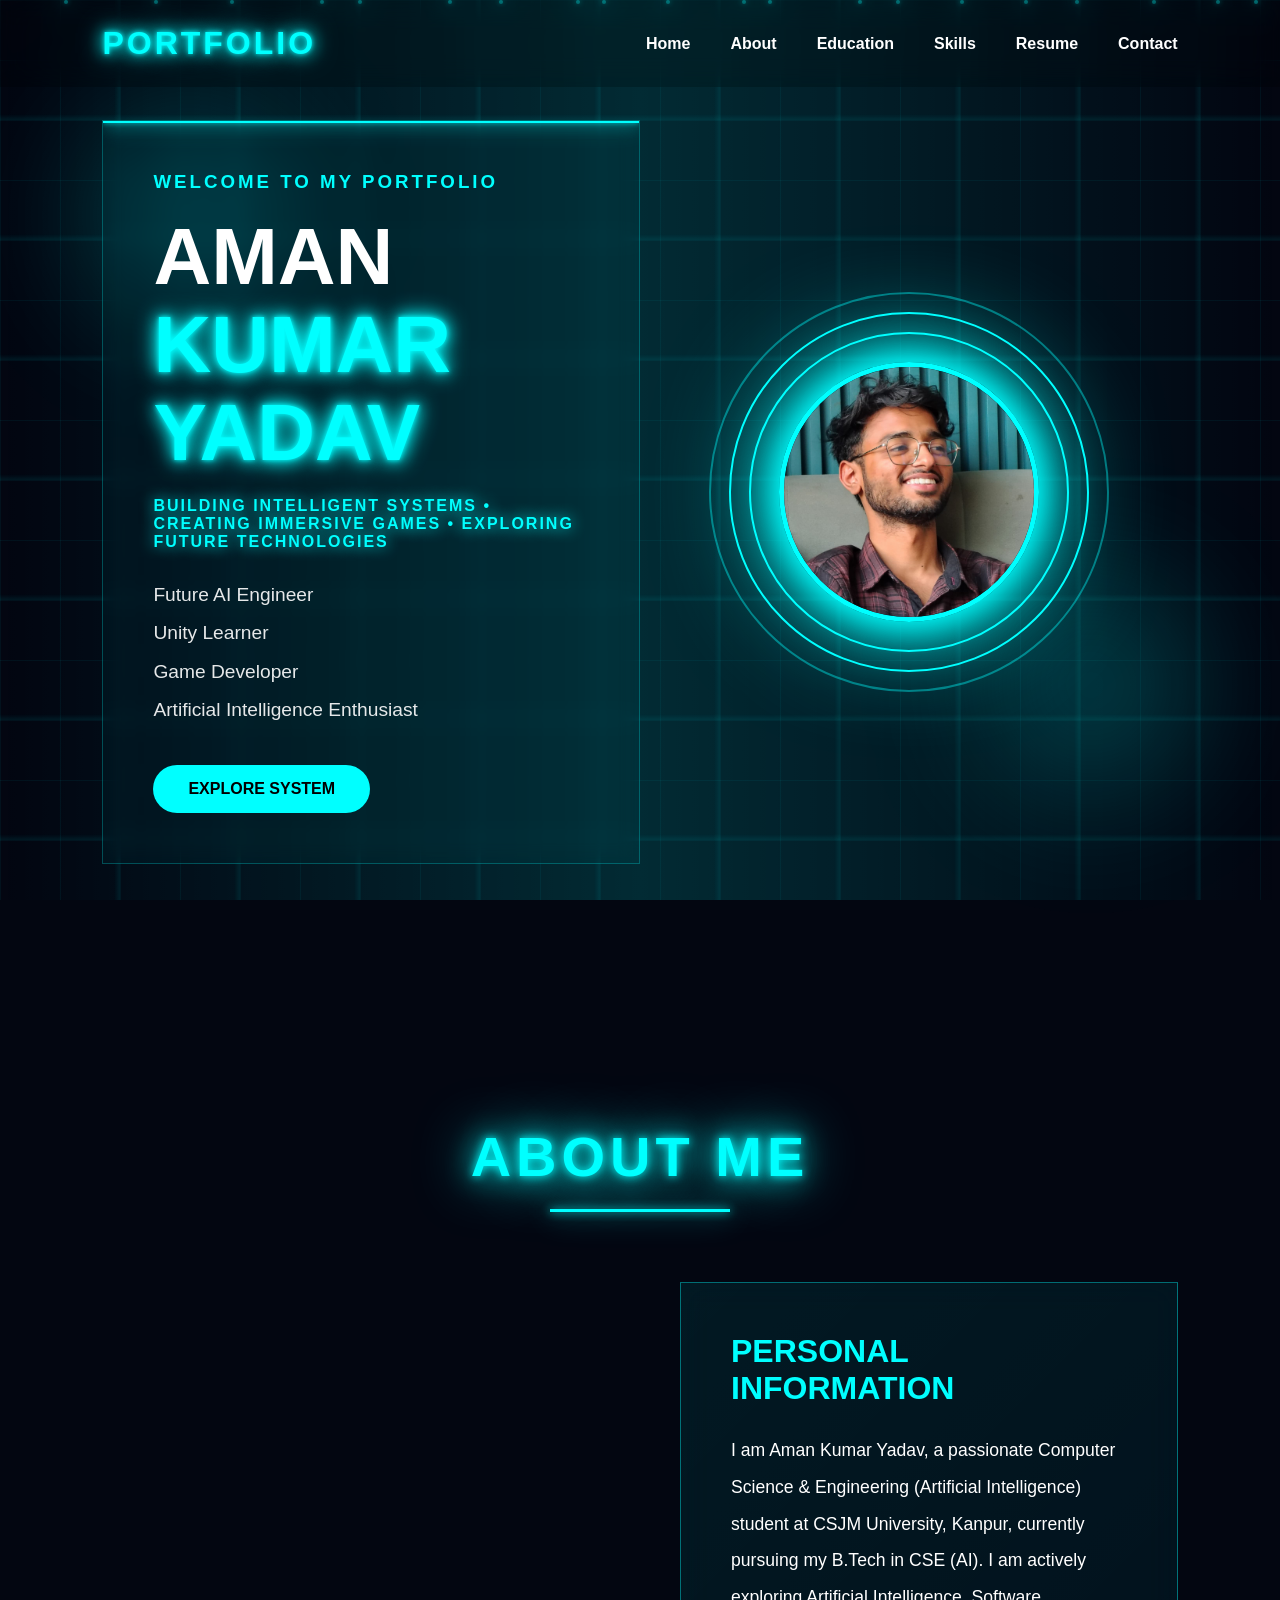
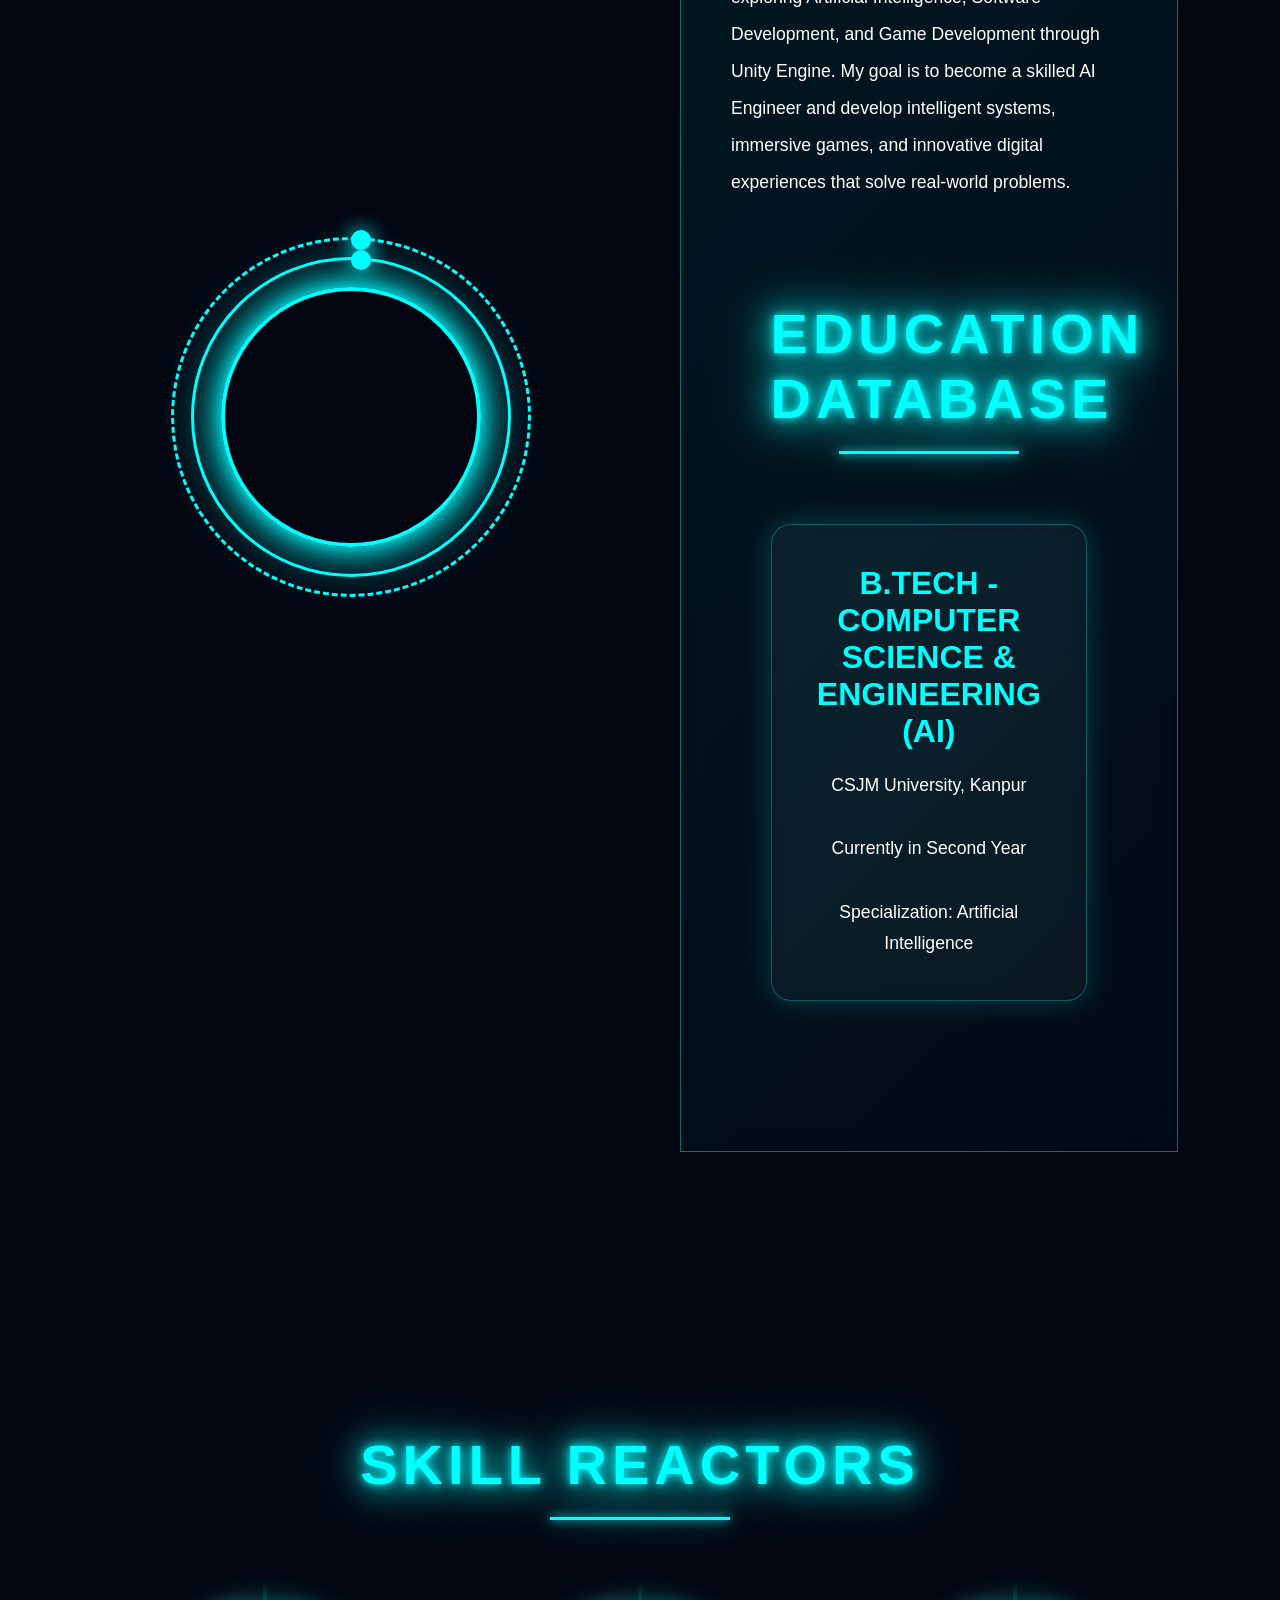
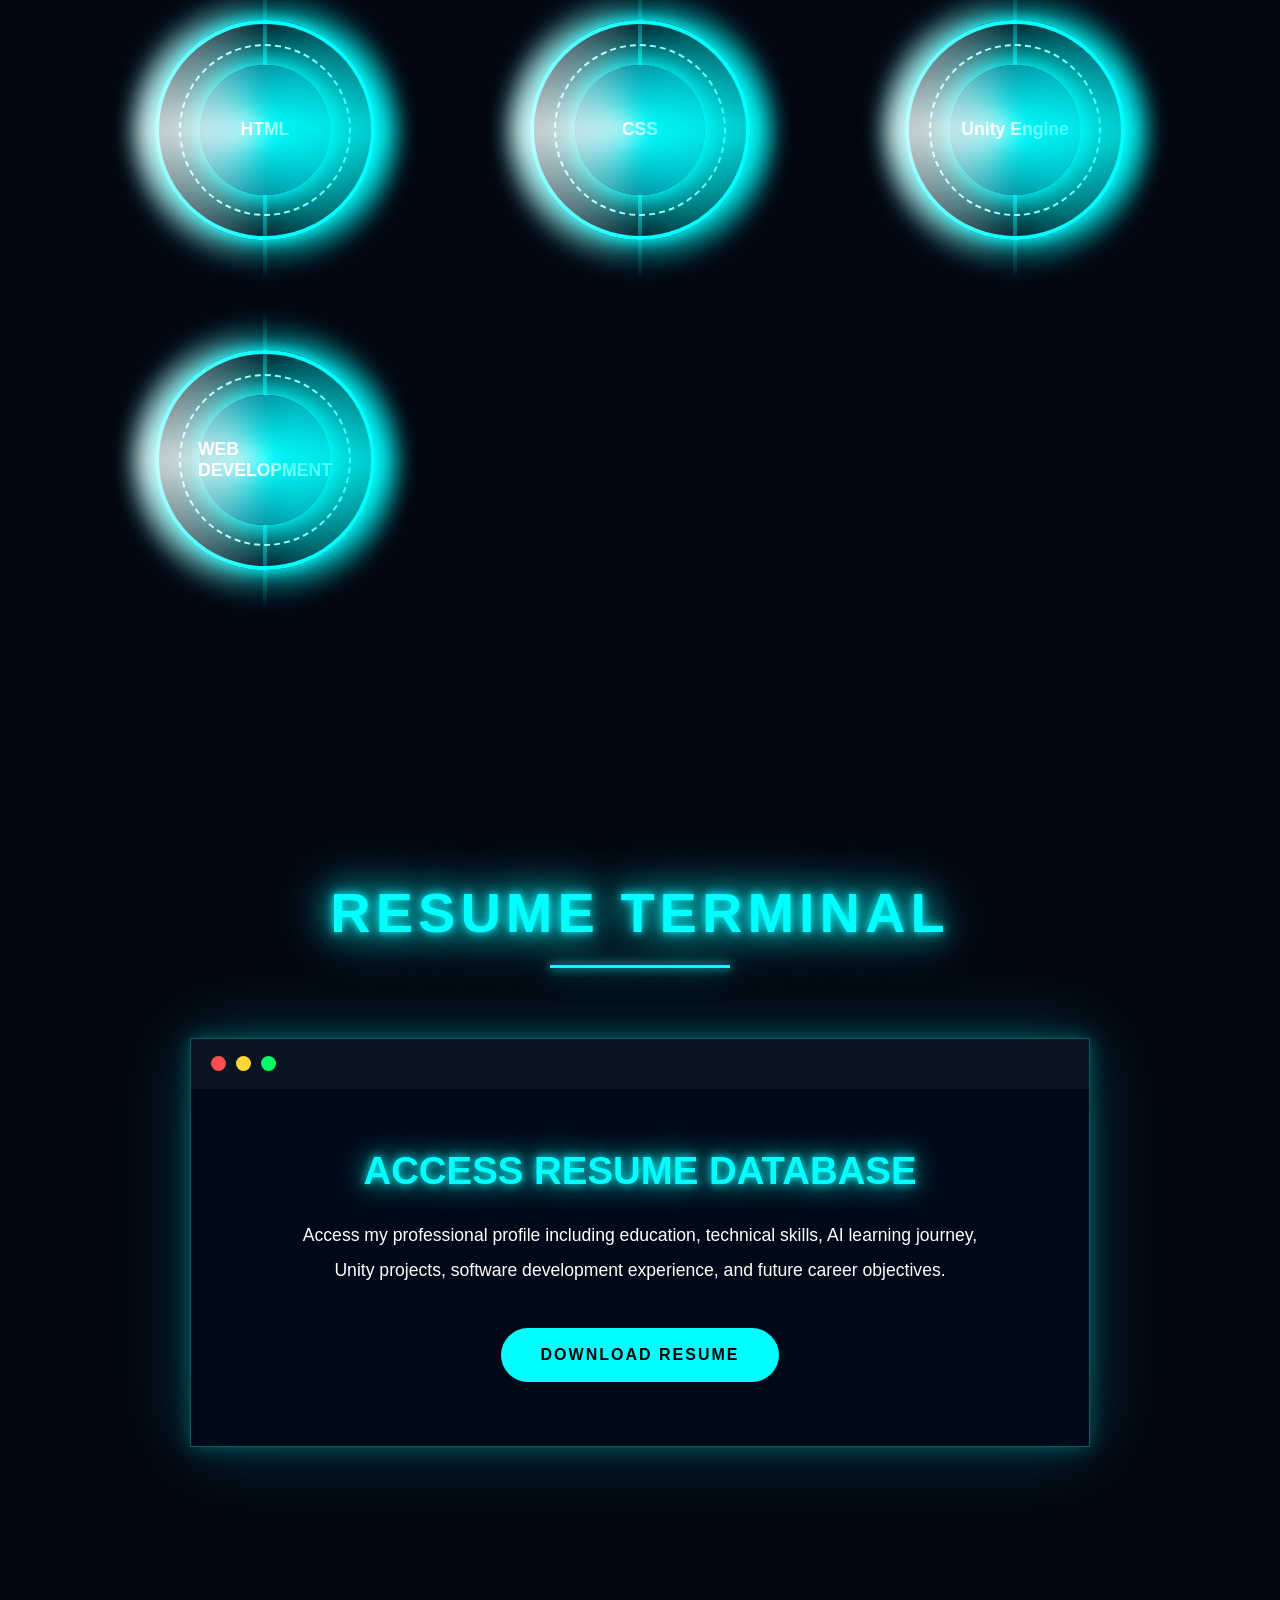
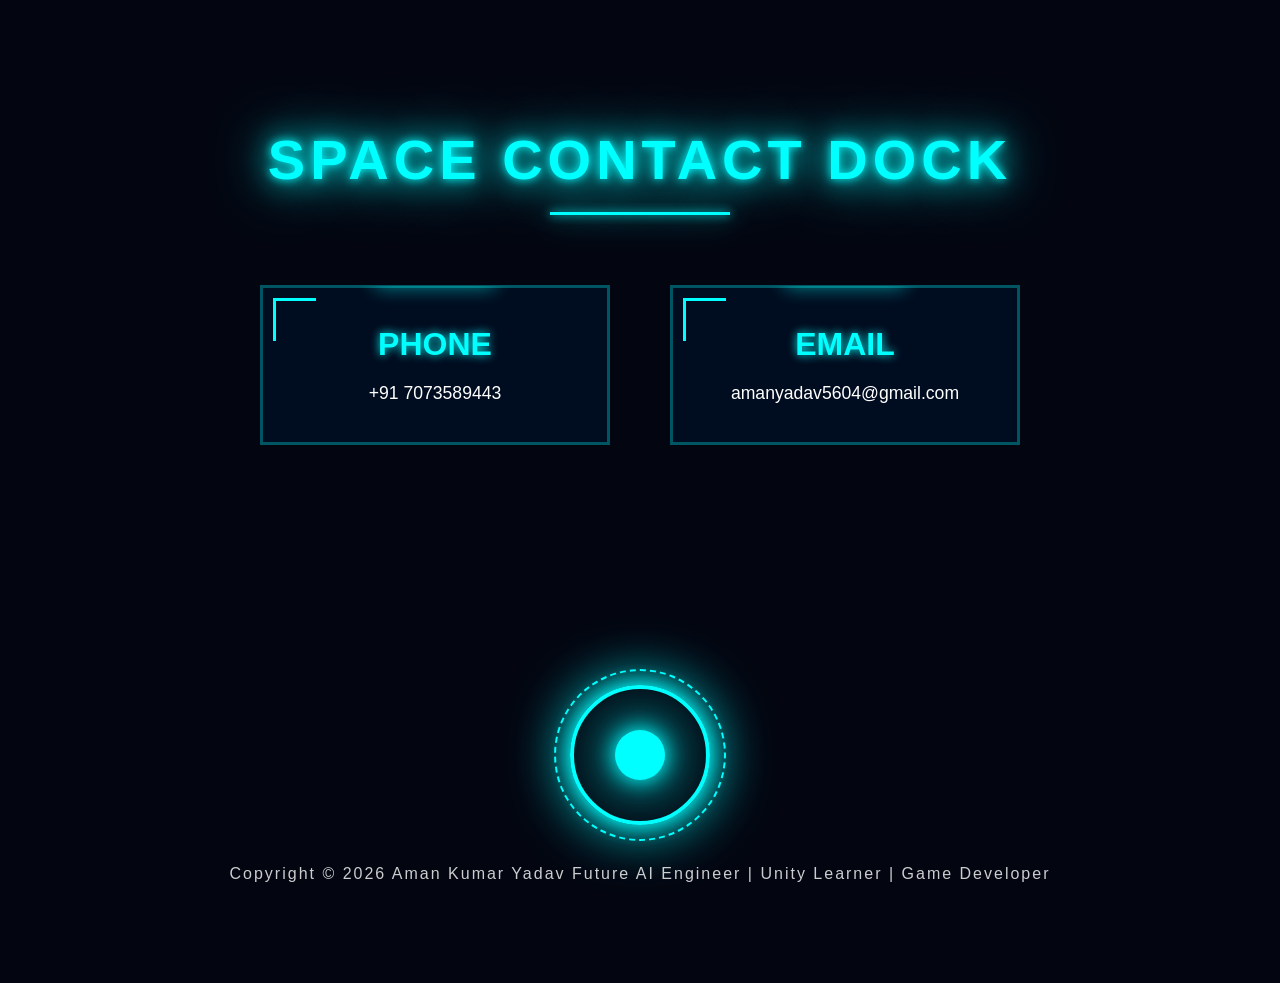
==== commit 885ea064: "Add files via upload" ====
--- a/portfolio/index.html
+++ b/portfolio/index.html
@@ -85,6 +85,7 @@
 <section id="home" class="hero">
 
 <div class="hero-left">
+
 
 <div class="hud-box">
 
@@ -119,30 +120,17 @@
 
 <div class="hero-right">
 
-<!-- ARC REACTOR -->
-
-<div class="arc-reactor">
-
-<div class="outer-ring"></div>
-
-<div class="ring-two"></div>
-
-<div class="ring-three"></div>
-
-<div class="ring-four"></div>
-
-<div class="energy-core"></div>
-
-<div class="energy-pulse"></div>
-
-<div class="energy-pulse pulse2"></div>
-
-<div class="energy-pulse pulse3"></div>
-
-</div>
-
-</div>
-
+<div class="hero-image">
+
+<img src="amanu.jpeg" alt="Aman Kumar Yadav">
+
+<div class="image-ring"></div>
+<div class="image-ring ring2"></div>
+<div class="image-ring ring3"></div>
+
+</div>
+
+</div>
 </section>
 
 <!-- ========================= -->
--- a/portfolio/style.css
+++ b/portfolio/style.css
@@ -1988,4 +1988,51 @@
 .education-section p{
     text-align:center;
     line-height:1.8;
+}
+.hero-image{
+    position:relative;
+    width:350px;
+    height:350px;
+    display:flex;
+    justify-content:center;
+    align-items:center;
+}
+
+.hero-image img{
+    width:260px;
+    height:260px;
+    object-fit:cover;
+    border-radius:50%;
+    border:5px solid #00ffff;
+    z-index:2;
+    box-shadow:
+    0 0 30px cyan,
+    0 0 60px cyan,
+    0 0 120px cyan;
+}
+
+.image-ring{
+    position:absolute;
+    width:320px;
+    height:320px;
+    border:2px solid cyan;
+    border-radius:50%;
+    animation:spin 10s linear infinite;
+}
+
+.ring2{
+    width:360px;
+    height:360px;
+    animation-direction:reverse;
+}
+
+.ring3{
+    width:400px;
+    height:400px;
+    opacity:.4;
+}
+
+@keyframes spin{
+    from{transform:rotate(0deg);}
+    to{transform:rotate(360deg);}
 }
